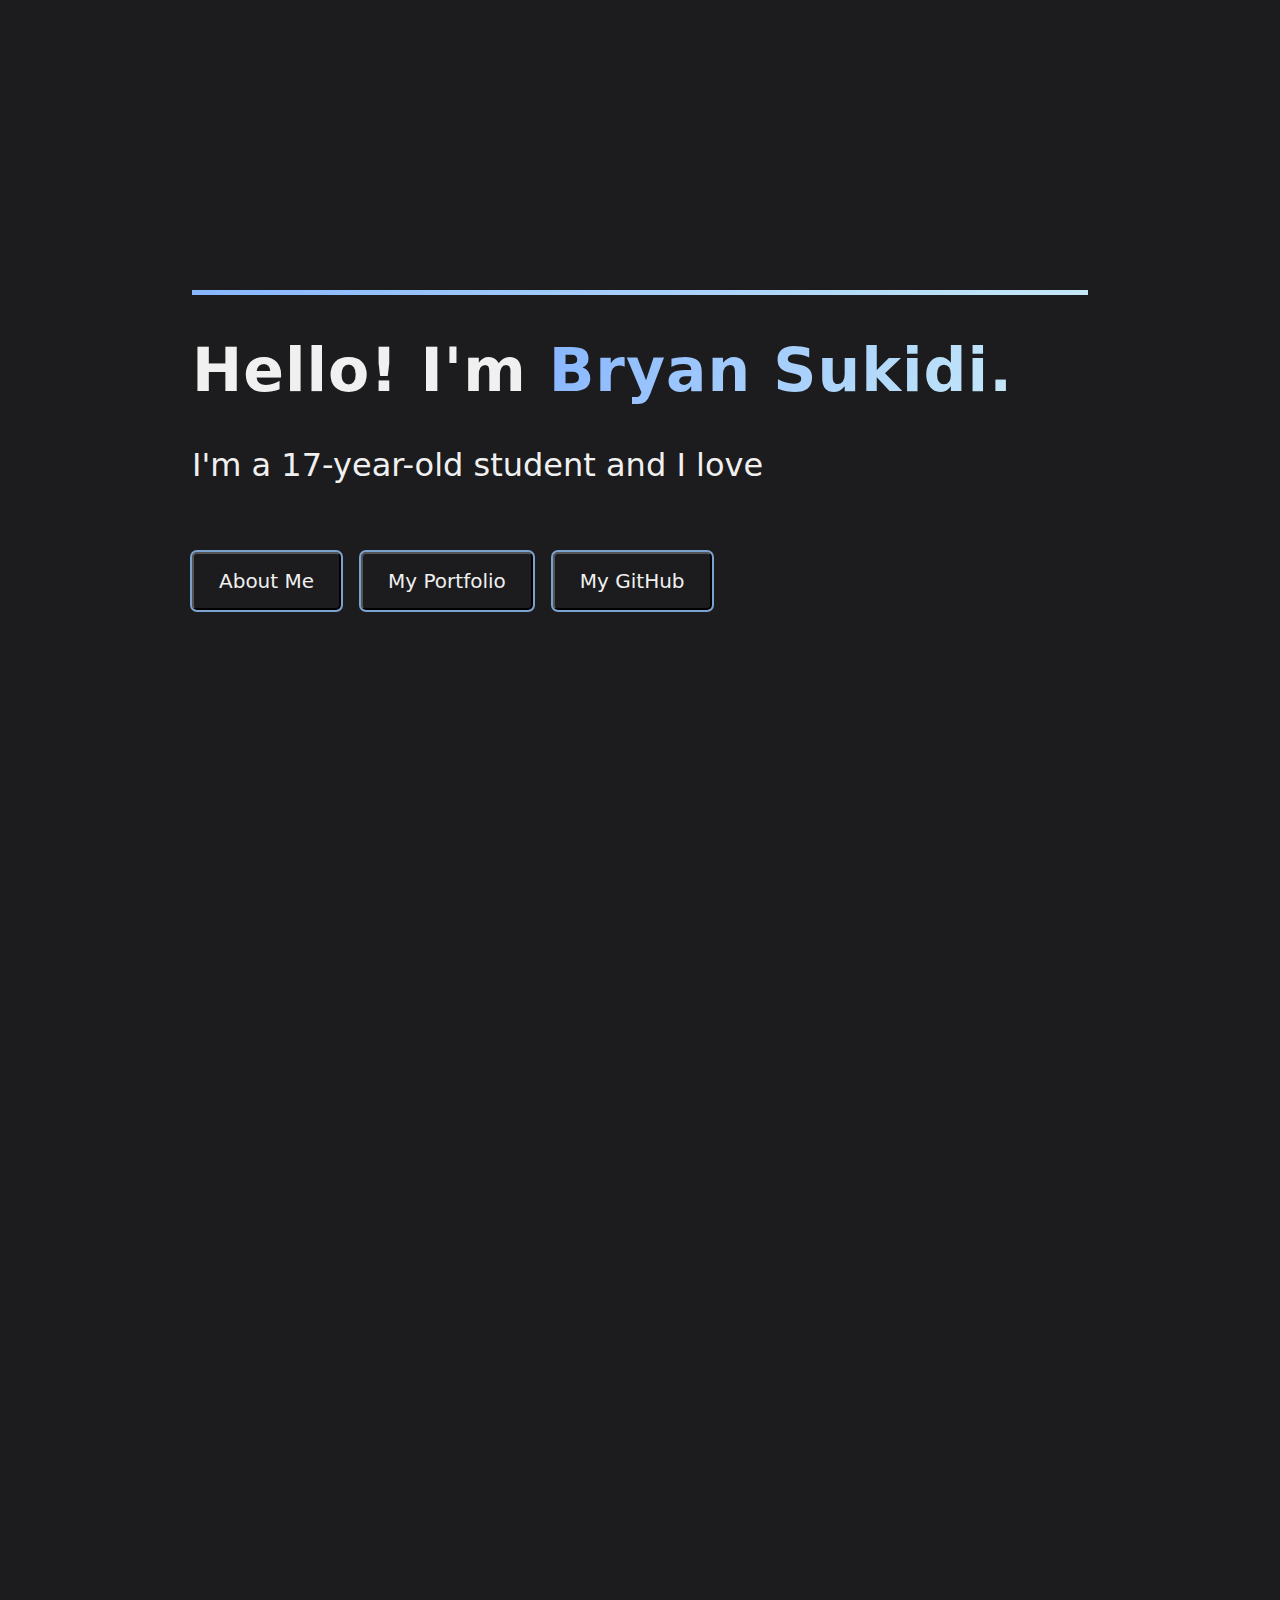
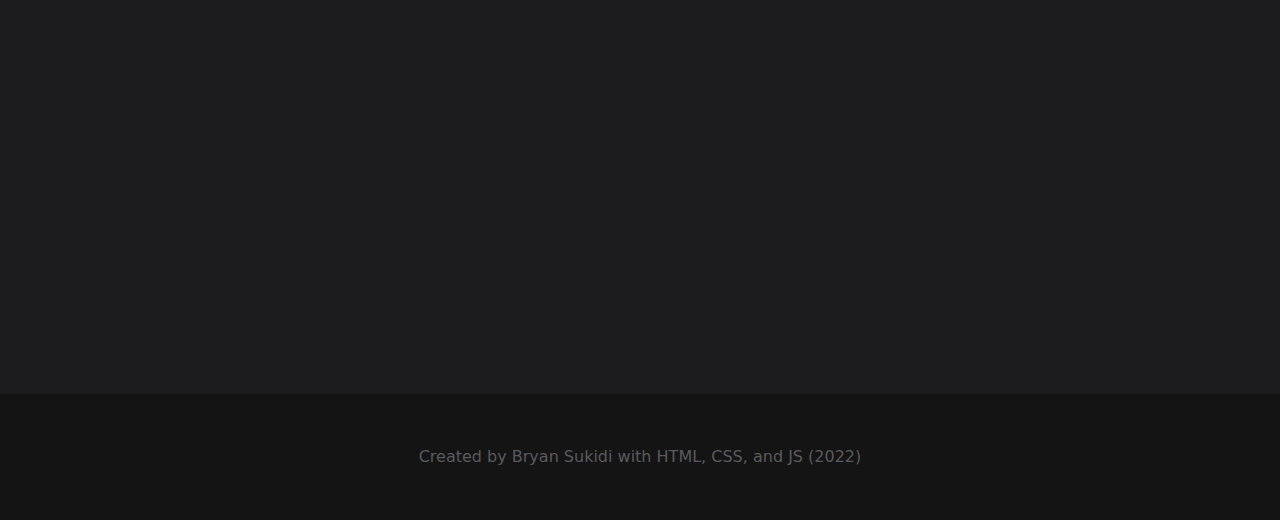
==== index.html @ a5d88e1b "Taylor Swift jingle on hover" ====
<!DOCTYPE html>
<html lang="en">
<head>
    <meta charset="UTF-8">
    <meta http-equiv="X-UA-Compatible" content="IE=edge">
    <meta name="viewport" content="width=device-width, initial-scale=1.0">
    <link rel="stylesheet" type="text/css" href="main.css">
    <script defer src="index.js"></script>
    <title>Bryan Sukidi</title>

</head>
<body>

    <audio src="./audio/piano-mp3_A3.mp3" id="a3"></audio>
    <audio src="./audio/piano-mp3_B3.mp3" id="b3"></audio>
    <audio src="audio/piano-mp3_D4.mp3" id="d4"></audio>
    <audio src="./audio/piano-mp3_G3.mp3" id="g3"></audio>

    <header>
        <div class="content-container hidden">
            <hr>
            <h1 class="name">Hello! I'm <span>
                <span class="c" onmouseover="playSound('d4')">B</span><span class="c" onmouseover="playSound('b3')">r</span><span class="c" onmouseover="playSound('b3')">y</span><span class="c" onmouseover="playSound('a3')">a</span><span class="c" onmouseover="playSound('g3')">n</span>
                <span class="c" onmouseover="playSound('d4')">S</span><span class="c" onmouseover="playSound('d4')">u</span><span class="c" onmouseover="playSound('b3')">k</span><span class="c" onmouseover="playSound('a3')">i</span><span class="c" onmouseover="playSound('b3')">d</span><span class="c" onmouseover="playSound('a3')">i</span>.
            </h1>
            <p class="bio hidden">I'm a 17-year-old student and I love <span class="auto-type"></span></p>
            <nav class="nav-bar hidden">

                <a href="#about-me">
                    <button>About Me</button>
                </a>
                <a href="portfolio.html">
                    <button>My Portfolio</button>
                </a>

                <a target="_blank" href="https://github.com/Bryan6734">
                    <button>My GitHub</button>
                </a>
                <!-- <a href="contact_me.html">
                    <button>Contact Me</button>
                </a> -->
            </nav>
        </div>
    </header>

    <div class="parallax"></div>   

    <section class="about-me-section" id="about-me">
        
        <div class="about-me-container">
    
            <div class="about-me-img-container hidden">
                <img src="assets/bryan_sukidi.png" alt="">
            </div>
            
            <div class="about-me-text-container hidden">
                <hr>
                <h1 class="about-me-heading">About Me</h1>
                <p class="hidden">Hello! My name is <span>Bryan Sukidi.</span> I'm a junior studying at <span>Milton Academy,</span> a boarding school in New England. I was raised in Somerville, Massachusetts after my parents immigrated to the U.S. in 2003. Once my father completed his studies, both of my parents returned to <span>Indonesia</span> while my sister and I continue to study in America.</p>
                <p class="hidden">Living independently has allowed me to explore some of my passions, meet some incredible thinkers, and reflect on what my contribution to the world will be. Right now, I'm interested in <span>computer science</span> and <span>social justice,</span> although I also enjoy conversations about politics, religion, literature, music, or anything else you might have to share.</p>
                <p class="hidden">If you'd like to get into contact, feel free to email me at <span>bryan_sukidi24@milton.edu.</span> Thanks for reading!</p>  
            </div>
        </div>
    </section>

    <footer>
        <p>Created by Bryan Sukidi with HTML, CSS, and JS (2022)</p>
    </footer>


    <script src="https://cdn.jsdelivr.net/npm/typed.js@2.0.12"></script>
    <script>
        var typed = new Typed(".auto-type", {
            strings: [
                "programming.",
                "building websites.",
                "playing guitar and drums.", 
                "creating crosswords.",
                "rock climbing.",
                "spending time with my family."
            ],
            typeSpeed: 50,
            backSpeed: 40,
            backDelay: 2000, 
            loop: true
        });
    </script>
    
</body>
</html>
---- main.css ----
:root {
    --background: #1c1c1e;
    --background-darker: #141414;
    --primary: #f0f0f0;
    --secondary: #7ba2cc;
    --tertiary: #989899;
    --quarternary: #5a5a5e;

  }

/* Styling applied to all elements */
*{
    color: var(--primary);
    font-family: system-ui, -apple-system, BlinkMacSystemFont, 'Segoe UI', Roboto, Oxygen, Ubuntu, Cantarell, 'Open Sans', 'Helvetica Neue', sans-serif;
    -webkit-tap-highlight-color: transparent;
}

/* Styling applied to html page (smooth scrolling) */
html {
    scroll-behavior: smooth;
}

/* Styling for all visible elements for dimensions and no horizontal scrolling */
body {
    background-color: var(--background);
    height: 100vh;
    width: 100vw;
    margin: 0;
    overflow-x: hidden;
}

/* Colors all paragraph text white */
p{
    color: var(--primary);
}

/* Button links with disabled underlined text */
a:link{
    text-decoration: none;
}

/* Creates blue accent lines for all <hr> elements */
hr {
    background-image: linear-gradient(120deg, #88b6ff 0%, #c5e8f8 100%);
    margin: 0;
    height: 5px;
    border: none;
    position: relative;

  }



/* Colors all emphasized text with blue. */
span:not(.c) {
    background-image: linear-gradient(120deg, #88b6ff 0%, #c5e8f8 100%);
    background-clip: text;
    -webkit-background-clip: text;
    -webkit-text-fill-color: transparent; 
    -moz-background-clip: text;
    -moz-text-fill-color: transparent;
}

span.skill {
    font-weight: 600;

}

span.c {
    opacity: 1;
    transition: 0.2s;
}

span.c:hover {

    font-weight: 900;


}



/* Parent header for landing page with size of viewport */
header {
    height: 100vh;
    padding-left: 15vw;
    padding-right: 15vw;
    min-height: 670px;
    display: flex;
    flex-direction: column;  
    justify-content: center;
    align-items: center;

}

/* Container for content in the header w/ inherited styling. Sets default width.*/
header .content-container {
    width: 70vw;
}

header .name {
    font-size: 60px;
    letter-spacing: 1px;
}


header .bio {
    font-size: 2rem;
    line-height: 40px;
    font-weight: 400;
    min-height: 75px;

}

header .nav-bar{
    display: flex;
    flex-direction: row;
    justify-content: left; 
    gap: 20px;
}

header button {
    background-color: var(--background);
    display: flex;
    outline: 2px solid var(--secondary);
    border-radius: 5px;
    padding: 15px 25px;
    font-size: 1.25rem;
    font-weight: 400;
    transition: 0.3s;
}

header button:hover {
    cursor: pointer;
    background-color: var(--quarternary);
    transform: scale(1.2);
}

/* Styling for Union Square parallax image */
.parallax{
    width: 100vw;
    background-image: url("assets/unionsquare.jpeg");
    height: 50vh;
    background-attachment: fixed;
    background-position: center 0%;
    background-repeat: no-repeat;
    background-size: cover;

}

/* Default styling for all section elements */
section {
    /* padding: 0 15vw 0; */
    margin-top: 30px;
}

/* Default styling for all section h1s */
section h1 {
    color: var(--primary);
    font-size: 2.5rem;
}


.about-me-container {
    display: flex;
    padding: 0 5vw 5vh;
    gap: 5vw;
}

/* Font size for text */
.about-me-text-container {
    font-weight: 200;
    font-size: 1.5rem;
}

/* Alignment for image of Bryan on the left */
.about-me-img-container {
    display: flex;
    justify-content: center;
    align-items: center;

}

/* Sizing for image of Bryan on the left + object-fit */
.about-me-img-container img {
    width: 25vw;
    height: 100%;
    object-fit: cover;
}

footer {
    background-color: var(--background-darker);
    display: flex;
    justify-content: center;
    align-items: center;
    width: 100vw;
    height: 14vh;
}

footer p {
    background-color: var(--background-darker);
    color: var(--quarternary);
    text-align: center;
}


.timeline-wrapper {
    width: 100vw;

}

.timeline-wrapper .timeline {
    position: sticky;
	top: 25vh;
    bottom: 0;
    height: 100vh;
    width: 0;
    margin-left: 15vw;
    border: 3px var(--secondary) solid;  
    border-radius: 3px;
    z-index: -1;
}

ul {
    margin-left: 15vw;
    overflow-x: hidden;
}

li {
    color: var(--primary);
    list-style: none;
    padding: 0;
    margin-bottom: 50vh;
    display: flex;
    flex-direction: column;
    padding-right: 5vw;

}

li .project-title {
    margin-bottom: 10px;
    font-size: 3rem;
}

li .logo-container {
    display: flex;
    flex-direction: row;
    gap: 2vmin;
    align-items: center;
}

li .py-logo {
    background-image: url("assets/python-logo.png");
    width: 30px;
    height: 30px;
    background-position: center 0%;
    background-repeat: no-repeat;
    background-size: cover;
}

li .java-logo {
    background-image: url("assets/java-logo.png");
    width: 30px;
    height: 30px;
    background-position: center 0%;
    background-repeat: no-repeat;
    background-size: cover;
}

li .project-subtitle {
    color: var(--tertiary);
    font-size: 1rem;
    font-style: italic;
}

li .desc-container {
    display: flex;
    flex-direction: column;
}

li .desc-container > p{
    font-weight: 300;
    font-size: 1.5rem;
    text-align: left;
    margin-bottom: 0;
}

li .img-container {
    display: flex; 
    justify-content: center;
}


li .img-container img {
    margin-top: 30px;
    max-height: 35vh;
    object-fit:scale-down;
    border: 3px var(--primary) solid;
    overflow-x: scroll;
    transition: 0.2s;
}


li .img-container img:hover {
    transform: scale(1.2);
}

li .first-line, li p.center {
    color: var(--primary);
    text-align: center;
    font-size: 2rem;
}


.hidden {
    opacity: 0;
    transform: translateX(-500px);
    transition: all 1s;
}

.show {
    opacity: 1;
    transform: translateX(0px);
}

.card-hidden {
    opacity: 1;
    transition: all 0.5s;
}

.card-show {
    opacity: 0;
}







@media screen and (max-width: 709px){

    /* Adjusting minimum height for landing page */
    header {
        min-height: 885px;
    }

    /* Adjusting typing boundaries for landing page */
    header .bio {
        max-width: 100%;
        min-height: 200px;
        max-height: 300px;
        text-overflow: ellipsis;
    }

    /* Change nav-bar to column style */
    header .nav-bar {
        flex-direction: column;
    }

    /* Adjust width of nav buttons */
    header button {
        display: inline;
        width: 70vw;
    }

    /* Display text, then image of Bryan */
    .about-me-container {
        flex-direction: column-reverse;
    }

    /* Resize image to fit screen */
    .about-me-img-container img {
        width: 70vw;
    }   
}
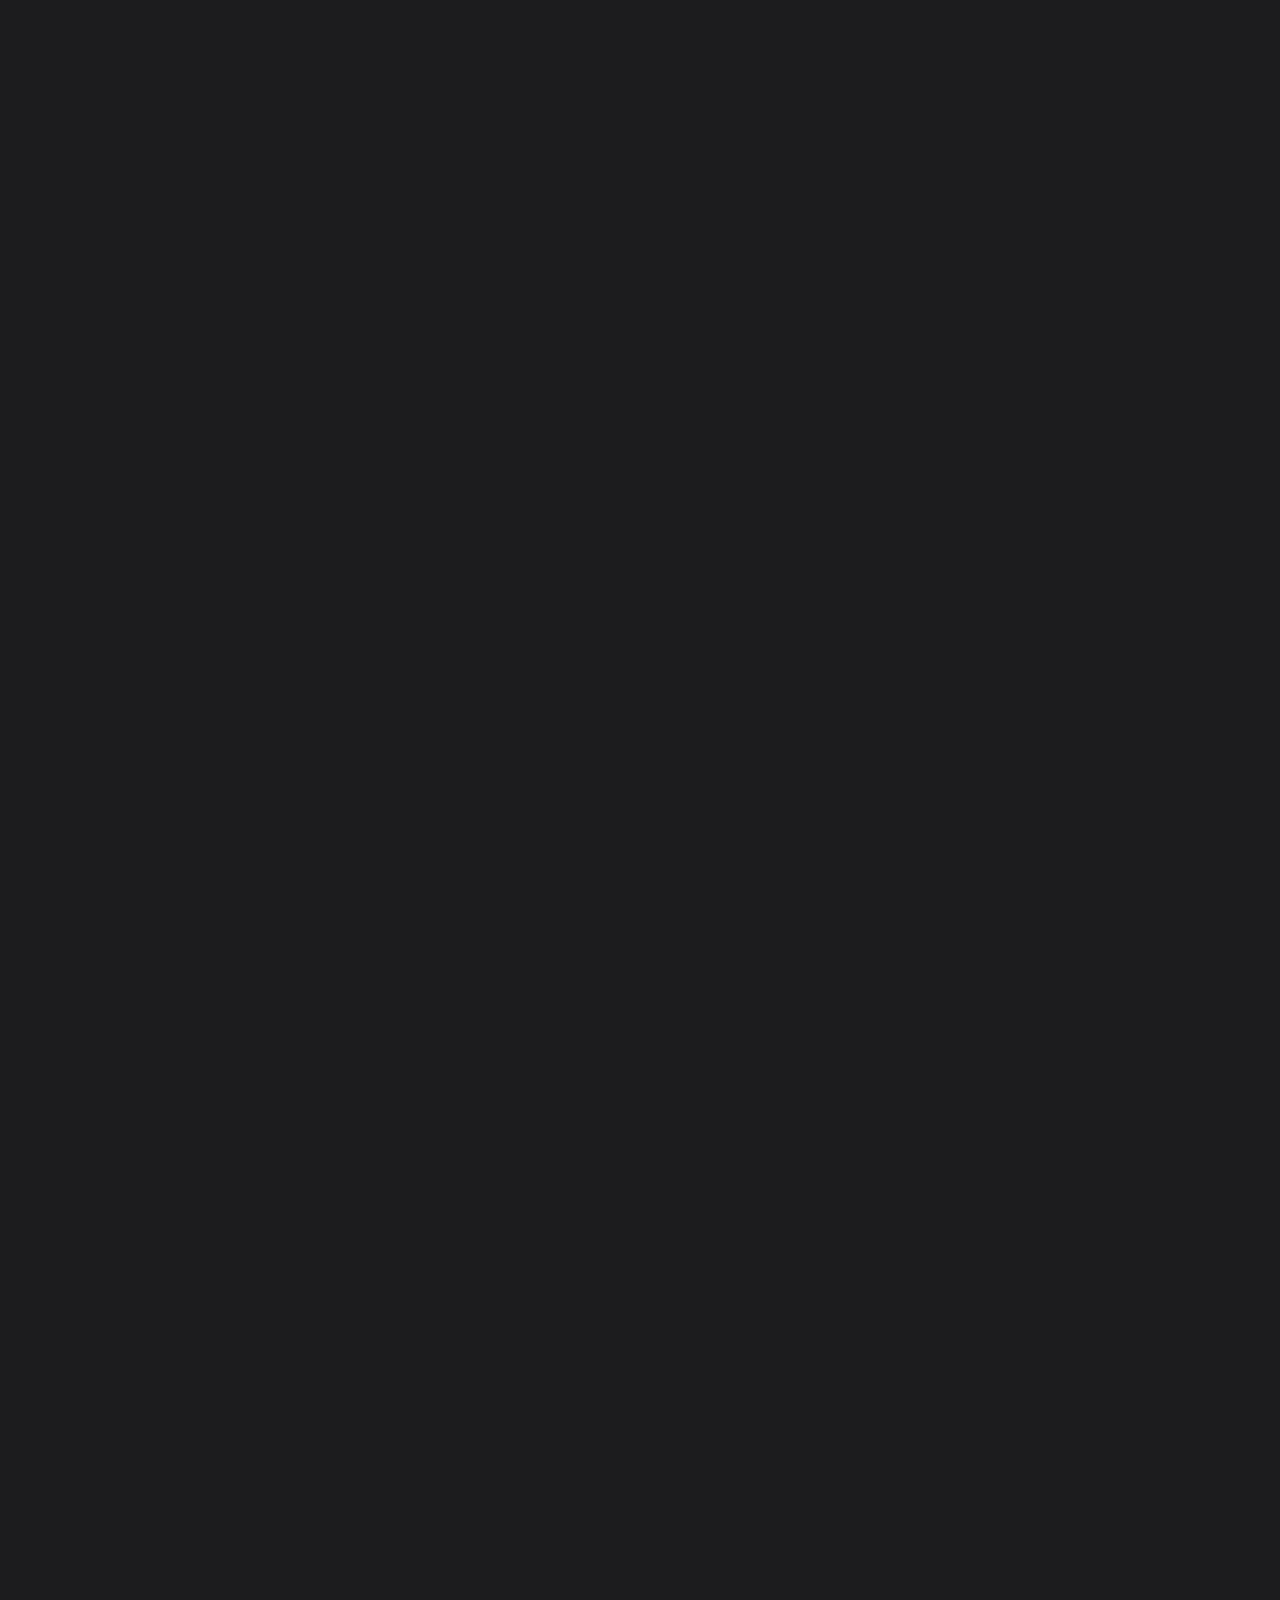
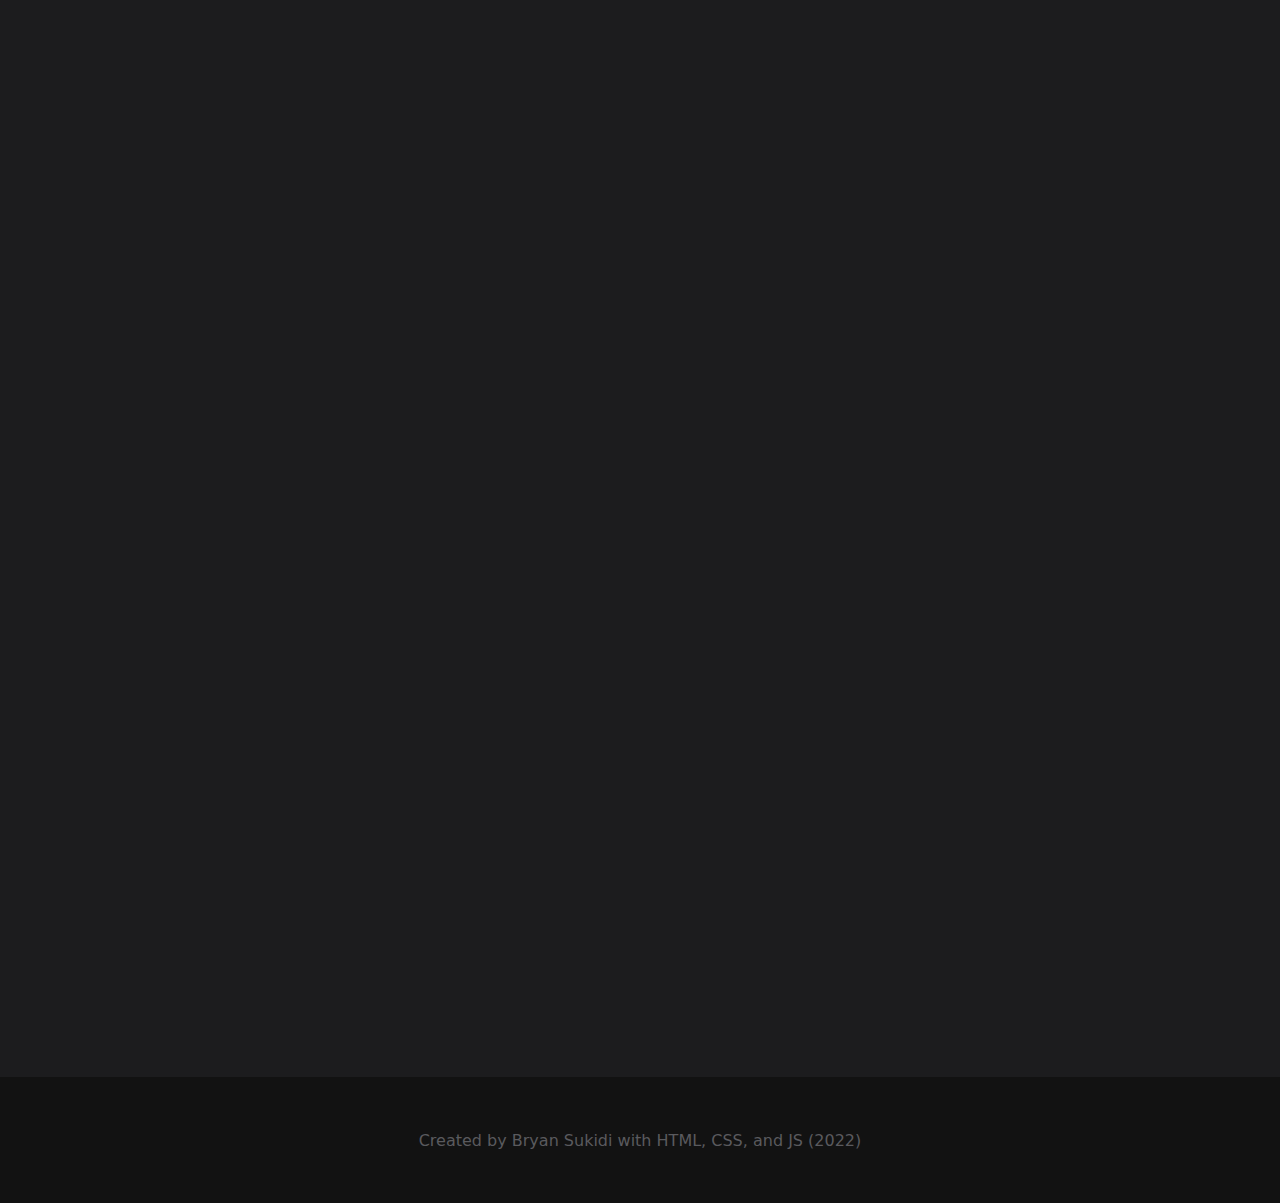
==== commit de07be58: "Added my repositories Added my music Changed background color Added puppy to portfolio" ====
--- a/index.html
+++ b/index.html
@@ -7,6 +7,9 @@
     <link rel="stylesheet" type="text/css" href="main.css">
     <script defer src="index.js"></script>
     <title>Bryan Sukidi</title>
+
+    <script src="https://ajax.googleapis.com/ajax/libs/jquery/3.5.1/jquery.min.js"></script>
+    <script src="https://gitlist.himdek.com/GitHubList.js"></script>
 
 </head>
 <body>
@@ -36,9 +39,7 @@
                 <a target="_blank" href="https://github.com/Bryan6734">
                     <button>My GitHub</button>
                 </a>
-                <!-- <a href="contact_me.html">
-                    <button>Contact Me</button>
-                </a> -->
+          
             </nav>
         </div>
     </header>
@@ -50,7 +51,7 @@
         <div class="about-me-container">
     
             <div class="about-me-img-container hidden">
-                <img src="assets/bryan_sukidi.png" alt="">
+                <img src="assets/Subject 13.png" alt="">
             </div>
             
             <div class="about-me-text-container hidden">
@@ -61,6 +62,32 @@
                 <p class="hidden">If you'd like to get into contact, feel free to email me at <span>bryan_sukidi24@milton.edu.</span> Thanks for reading!</p>  
             </div>
         </div>
+    </section>
+
+    <section class="skills-section hidden">
+
+        <div class="projects-container">
+            <hr>
+            <h1>My Repositories</h1>
+
+            <div class="repository-list">
+                <div class="" id="map-geocoder-ID"></div>
+                <div class="" id="faces-quiz-ID"></div>
+                <div class="" id="personal-website-ID"></div>
+                <div class="" id="collision-clustering-ID"></div>
+                <div class="" id="calendar-integration-ID"></div>
+                <div class="" id="graphing-ID"></div>
+                
+            </div>
+        
+        </div>
+        
+        <div class="music-container">
+            <hr>
+            <h1>My Music</h1>
+            <iframe style="border-radius:12px" src="https://open.spotify.com/embed/playlist/2b8GzhbiXPZKDh5jx7F3Zq?utm_source=generator&theme=0" width="100%" height="500px" frameBorder="0" allowfullscreen="" allow="autoplay; clipboard-write; encrypted-media; fullscreen; picture-in-picture" loading="lazy"></iframe>
+        </div>
+
     </section>
 
     <footer>
--- a/main.css
+++ b/main.css
@@ -1,11 +1,13 @@
 
 :root {
     --background: #1c1c1e;
-    --background-darker: #141414;
+    --background-darker: #121212;
     --primary: #f0f0f0;
     --secondary: #7ba2cc;
     --tertiary: #989899;
     --quarternary: #5a5a5e;
+
+    --border-color: #302c2c;
 
   }
 
@@ -100,7 +102,9 @@
 }
 
 header .name {
-    font-size: 60px;
+
+    /* font-size: 3.75rem; */
+    font-size: clamp(3.25rem, 8vw, 3.75rem);
     letter-spacing: 1px;
 }
 
@@ -123,12 +127,13 @@
 header button {
     background-color: var(--background);
     display: flex;
-    outline: 2px solid var(--secondary);
+    outline: 3px solid var(--secondary);
     border-radius: 5px;
     padding: 15px 25px;
     font-size: 1.25rem;
     font-weight: 400;
     transition: 0.3s;
+    border: none;
 }
 
 header button:hover {
@@ -140,13 +145,12 @@
 /* Styling for Union Square parallax image */
 .parallax{
     width: 100vw;
+    height: 50vh;
     background-image: url("assets/unionsquare.jpeg");
-    height: 50vh;
     background-attachment: fixed;
-    background-position: center 0%;
+    background-position: center;
     background-repeat: no-repeat;
     background-size: cover;
-
 }
 
 /* Default styling for all section elements */
@@ -161,16 +165,18 @@
     font-size: 2.5rem;
 }
 
+.about-me-section {
+    padding: 0 5vw 5vh;
+}
 
 .about-me-container {
     display: flex;
-    padding: 0 5vw 5vh;
     gap: 5vw;
 }
 
 /* Font size for text */
 .about-me-text-container {
-    font-weight: 200;
+    font-weight: 300;
     font-size: 1.5rem;
 }
 
@@ -189,6 +195,23 @@
     object-fit: cover;
 }
 
+
+.skills-section {
+    padding: 0 5vw 5vh;
+    gap: 5vw;
+    display: flex;
+    flex-direction: row;
+}
+
+.projects-container {
+    width: 60%;
+}
+
+.music-container {
+    width: 40%;
+}
+
+
 footer {
     background-color: var(--background-darker);
     display: flex;
@@ -207,7 +230,6 @@
 
 .timeline-wrapper {
     width: 100vw;
-
 }
 
 .timeline-wrapper .timeline {
@@ -222,6 +244,15 @@
     z-index: -1;
 }
 
+.timeline-wrapper .timeline-dog {
+    position: sticky;
+    top: 40vh;
+    width: 8vw;
+    margin-left: 7.1vw;
+    /* animation-play-state: paused; */
+
+}
+
 ul {
     margin-left: 15vw;
     overflow-x: hidden;
@@ -235,6 +266,7 @@
     display: flex;
     flex-direction: column;
     padding-right: 5vw;
+;
 
 }
 
@@ -374,4 +406,95 @@
     .about-me-img-container img {
         width: 70vw;
     }   
-}
+
+    .skills-section {
+        flex-direction: column;
+    }
+
+    .projects-container {
+        width: 100%;
+    }
+    
+    .music-container {
+        width: 100%;
+    }
+    
+}
+
+
+/* For github repositories */
+
+.repository-list {
+    display: flex;
+    flex-direction: column;
+    gap: 1vh;
+
+    height: 500px;
+    overflow: auto;
+
+}
+
+.repository-list svg {
+    position: fixed;
+    display: none;
+
+ }
+
+  .repository-list a {
+    text-decoration: none;
+    font-weight: 600;
+    font-size: 1.2rem;
+
+    background-image: linear-gradient(120deg, #88b6ff 0%, #c5e8f8 100%);
+    background-clip: text;
+    -webkit-background-clip: text;
+    -webkit-text-fill-color: transparent; 
+    -moz-background-clip: text;
+    -moz-text-fill-color: transparent;
+  }
+
+  .box {
+    border: 2px solid var(--border-color);
+    border-radius: 15px;
+    padding: 20px;
+  }
+
+  .box div {
+    margin: 5px;
+  }
+
+  .box p {
+    color: white;
+
+  }
+
+  .controls {
+    display: flex;
+  }
+
+  .horizontalspace {
+    flex-grow: 1;
+  }
+
+  .stats {
+    display: inline-flex;
+    align-items: center;
+  }
+
+  .buttons * {
+    margin-left: 5px;
+  }
+
+  .stats *:not(svg) {
+    margin-right: 5px;
+  }
+
+  .repository-list ol {
+    margin: 0px;
+    padding: 0px;
+    list-style-type: none;
+  }
+
+  ::-webkit-scrollbar {
+    display: none;
+}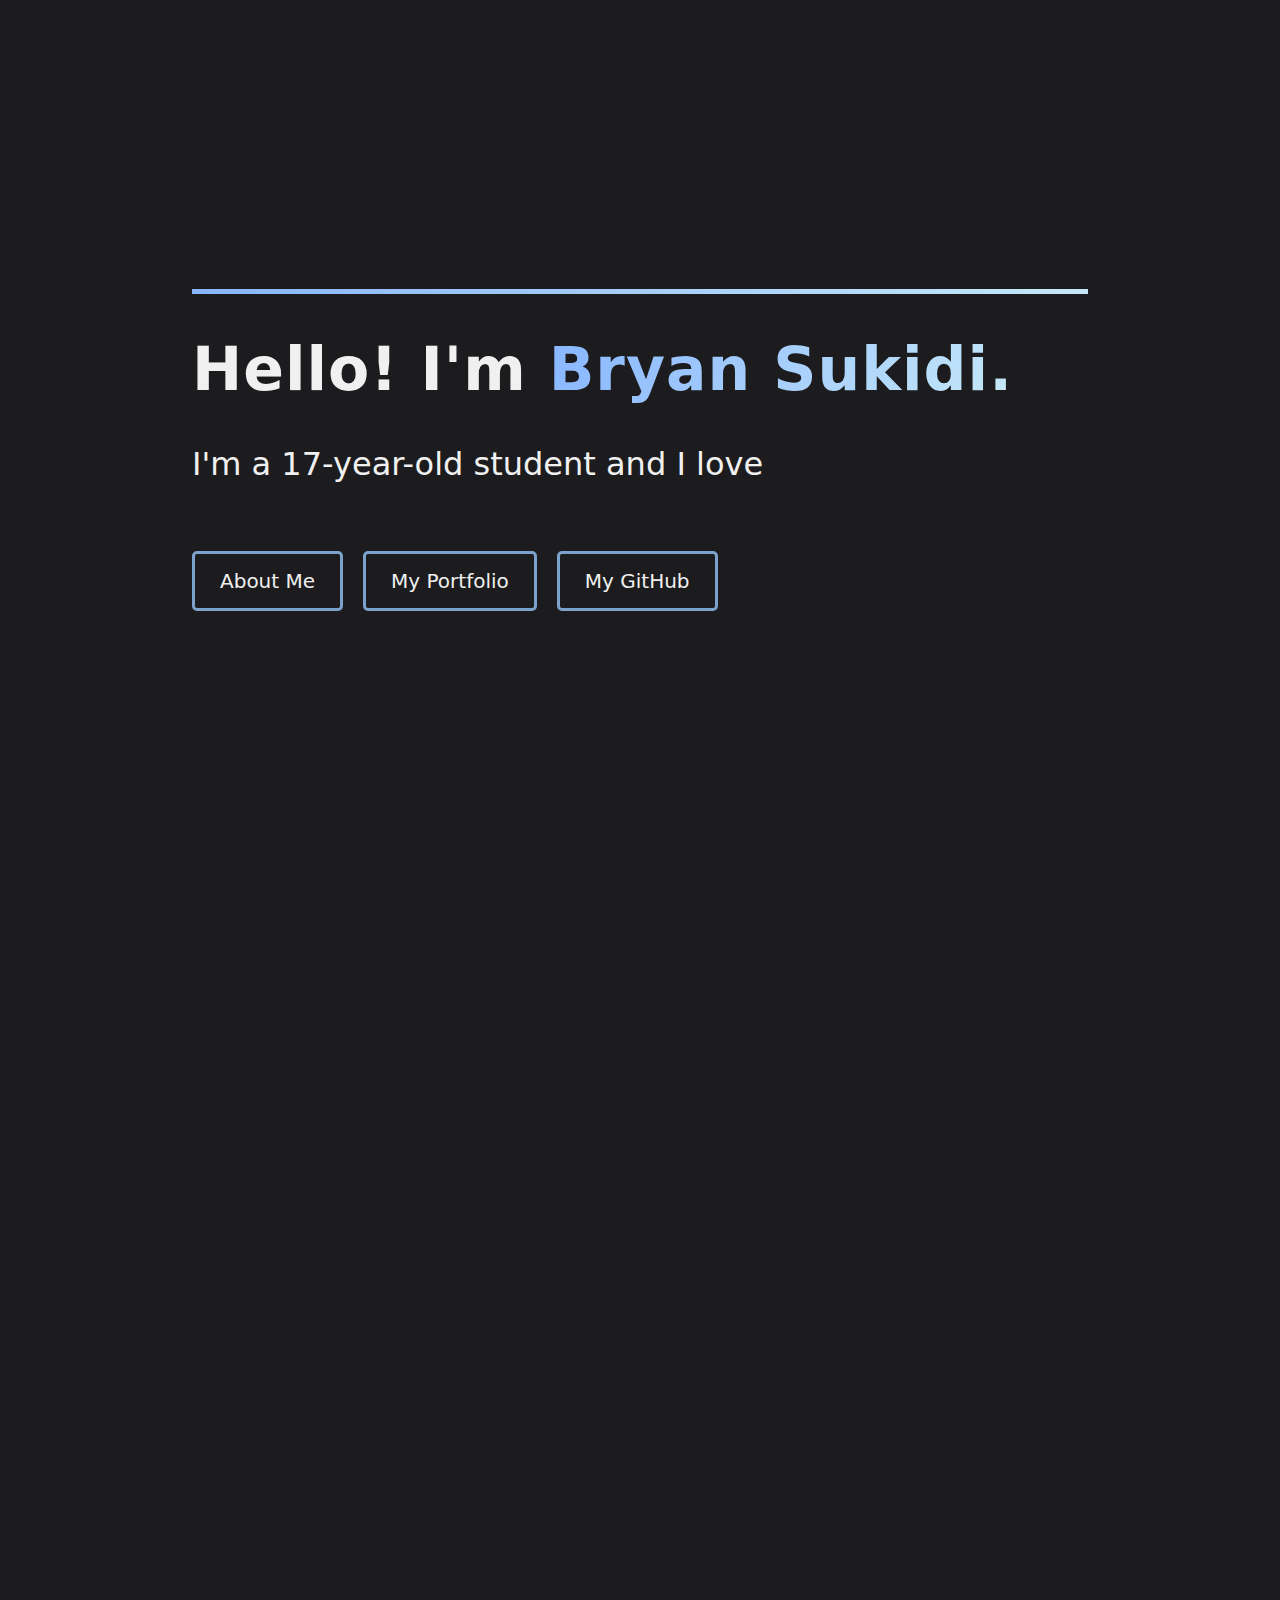
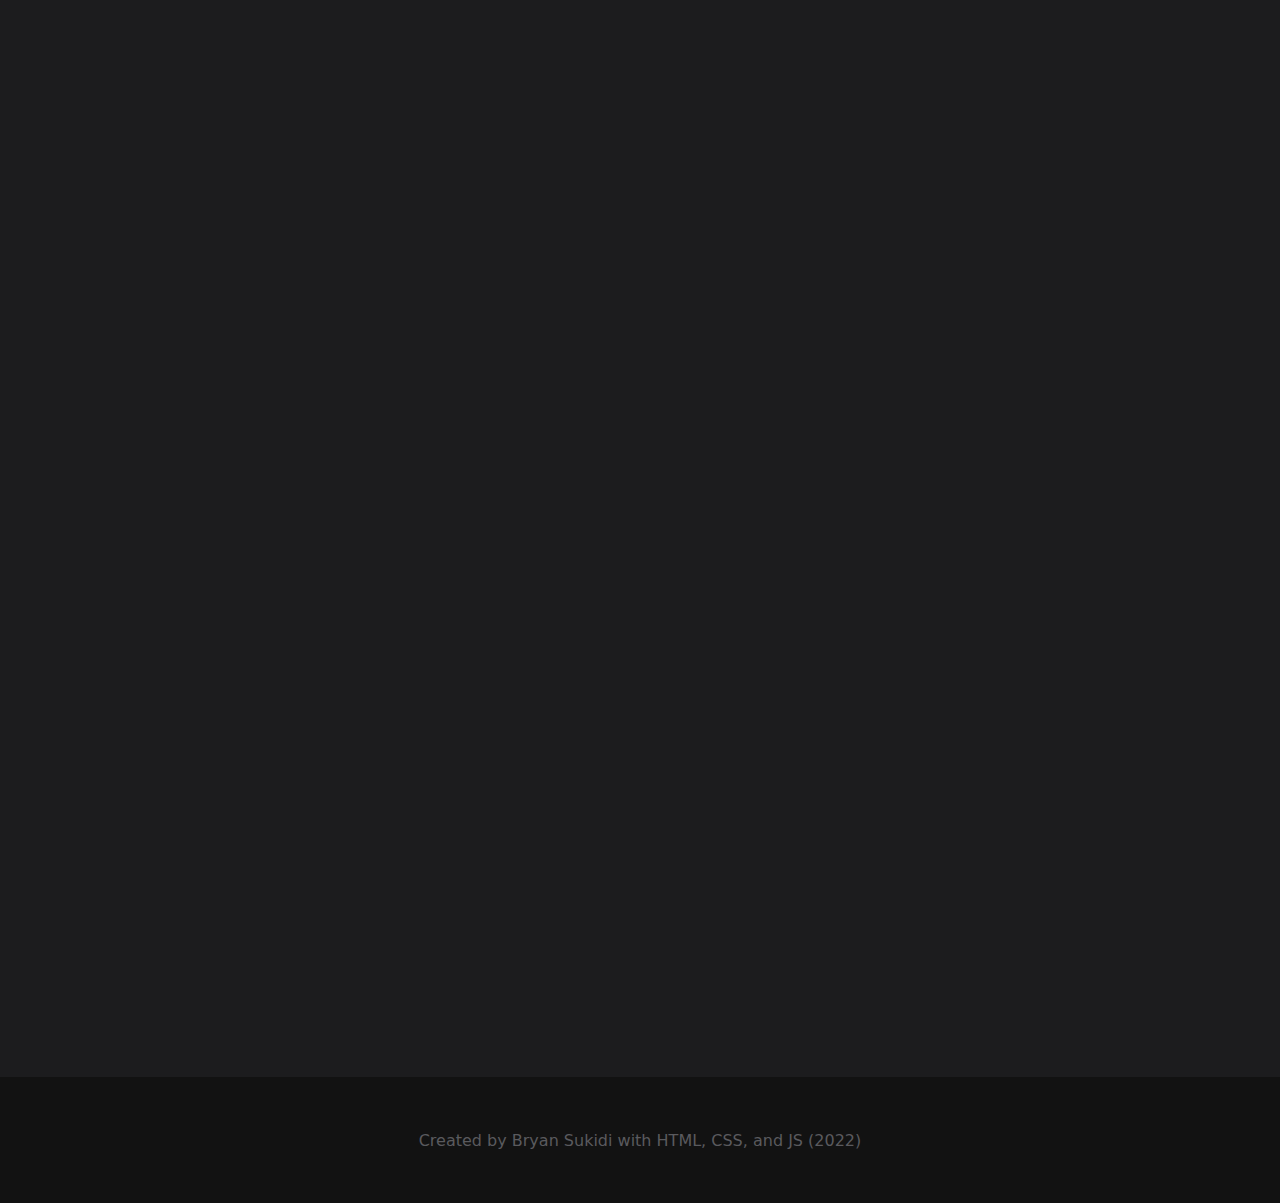
==== commit 052deec0: "Removed github api repo loader Added custom repos to display w/ js dynamic loading" ====
--- a/index.html
+++ b/index.html
@@ -6,6 +6,7 @@
     <meta name="viewport" content="width=device-width, initial-scale=1.0">
     <link rel="stylesheet" type="text/css" href="main.css">
     <script defer src="index.js"></script>
+    <link rel="icon" href="/assets/CodeIcon.png">
     <title>Bryan Sukidi</title>
 
     <script src="https://ajax.googleapis.com/ajax/libs/jquery/3.5.1/jquery.min.js"></script>
@@ -20,23 +21,23 @@
     <audio src="./audio/piano-mp3_G3.mp3" id="g3"></audio>
 
     <header>
-        <div class="content-container hidden">
+        <div class="content-container">
             <hr>
-            <h1 class="name">Hello! I'm <span>
+            <h1 class="name hidden">Hello! I'm <span>
                 <span class="c" onmouseover="playSound('d4')">B</span><span class="c" onmouseover="playSound('b3')">r</span><span class="c" onmouseover="playSound('b3')">y</span><span class="c" onmouseover="playSound('a3')">a</span><span class="c" onmouseover="playSound('g3')">n</span>
                 <span class="c" onmouseover="playSound('d4')">S</span><span class="c" onmouseover="playSound('d4')">u</span><span class="c" onmouseover="playSound('b3')">k</span><span class="c" onmouseover="playSound('a3')">i</span><span class="c" onmouseover="playSound('b3')">d</span><span class="c" onmouseover="playSound('a3')">i</span>.
             </h1>
             <p class="bio hidden">I'm a 17-year-old student and I love <span class="auto-type"></span></p>
-            <nav class="nav-bar hidden">
+            <nav class="nav-bar">
 
-                <a href="#about-me">
+                <a href="#about-me" class="hidden">
                     <button>About Me</button>
                 </a>
-                <a href="portfolio.html">
+                <a href="portfolio.html" class="hidden">
                     <button>My Portfolio</button>
                 </a>
 
-                <a target="_blank" href="https://github.com/Bryan6734">
+                <a target="_blank" href="https://github.com/Bryan6734" class="hidden">
                     <button>My GitHub</button>
                 </a>
           
@@ -70,14 +71,8 @@
             <hr>
             <h1>My Repositories</h1>
 
-            <div class="repository-list">
-                <div class="" id="map-geocoder-ID"></div>
-                <div class="" id="faces-quiz-ID"></div>
-                <div class="" id="personal-website-ID"></div>
-                <div class="" id="collision-clustering-ID"></div>
-                <div class="" id="calendar-integration-ID"></div>
-                <div class="" id="graphing-ID"></div>
-                
+            <div class="repository-list" id="repository-list">
+
             </div>
         
         </div>
--- a/main.css
+++ b/main.css
@@ -127,13 +127,13 @@
 header button {
     background-color: var(--background);
     display: flex;
-    outline: 3px solid var(--secondary);
+    border: 3px solid var(--secondary);
     border-radius: 5px;
+    outline: none;
     padding: 15px 25px;
     font-size: 1.25rem;
     font-weight: 400;
     transition: 0.3s;
-    border: none;
 }
 
 header button:hover {
@@ -153,6 +153,8 @@
     background-size: cover;
 }
 
+
+
 /* Default styling for all section elements */
 section {
     /* padding: 0 15vw 0; */
@@ -172,6 +174,7 @@
 .about-me-container {
     display: flex;
     gap: 5vw;
+
 }
 
 /* Font size for text */
@@ -192,7 +195,8 @@
 .about-me-img-container img {
     width: 25vw;
     height: 100%;
-    object-fit: cover;
+    object-fit:scale-down;
+    aspect-ratio: 5 / 7;
 }
 
 
@@ -241,6 +245,7 @@
     margin-left: 15vw;
     border: 3px var(--secondary) solid;  
     border-radius: 3px;
+    outline: none;
     z-index: -1;
 }
 
@@ -418,6 +423,13 @@
     .music-container {
         width: 100%;
     }
+
+    .parallax {
+        background-attachment: scroll;
+        background-position: center;
+        background-repeat: no-repeat;
+        background-size: cover;
+    }
     
 }
 
@@ -431,6 +443,7 @@
 
     height: 500px;
     overflow: auto;
+
 
 }
 
@@ -441,9 +454,16 @@
  }
 
   .repository-list a {
+
+
     text-decoration: none;
     font-weight: 600;
     font-size: 1.2rem;
+
+  }
+
+  .repository-list h4 {
+    margin: 20px 0px 0px 0px;
 
     background-image: linear-gradient(120deg, #88b6ff 0%, #c5e8f8 100%);
     background-clip: text;
@@ -451,19 +471,26 @@
     -webkit-text-fill-color: transparent; 
     -moz-background-clip: text;
     -moz-text-fill-color: transparent;
-  }
-
-  .box {
+
+
+    font-size: 1.3rem;
+    font-weight: 600;
+
+  }
+
+  .card {
     border: 2px solid var(--border-color);
     border-radius: 15px;
+    outline: none;
     padding: 20px;
-  }
-
-  .box div {
+    padding-top: 5px;
+  }
+
+  .card div {
     margin: 5px;
   }
 
-  .box p {
+  .card p {
     color: white;
 
   }
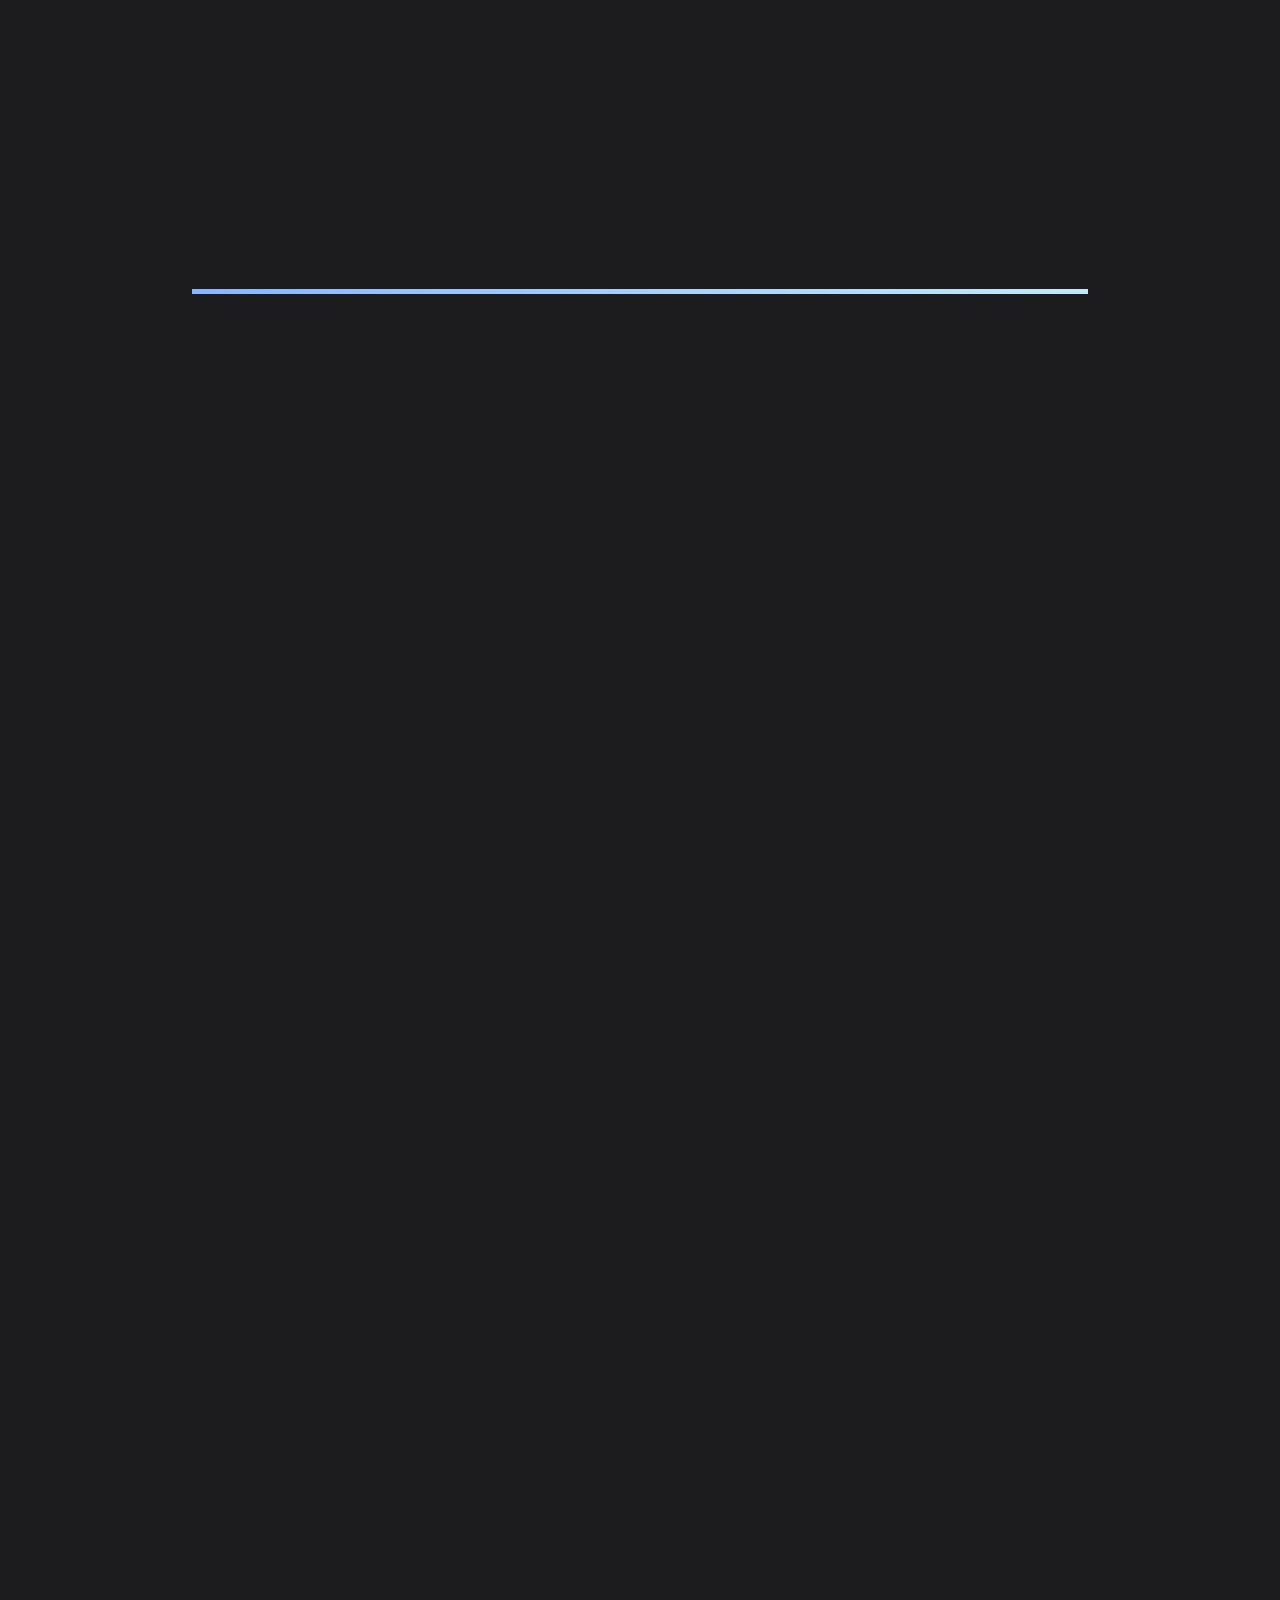
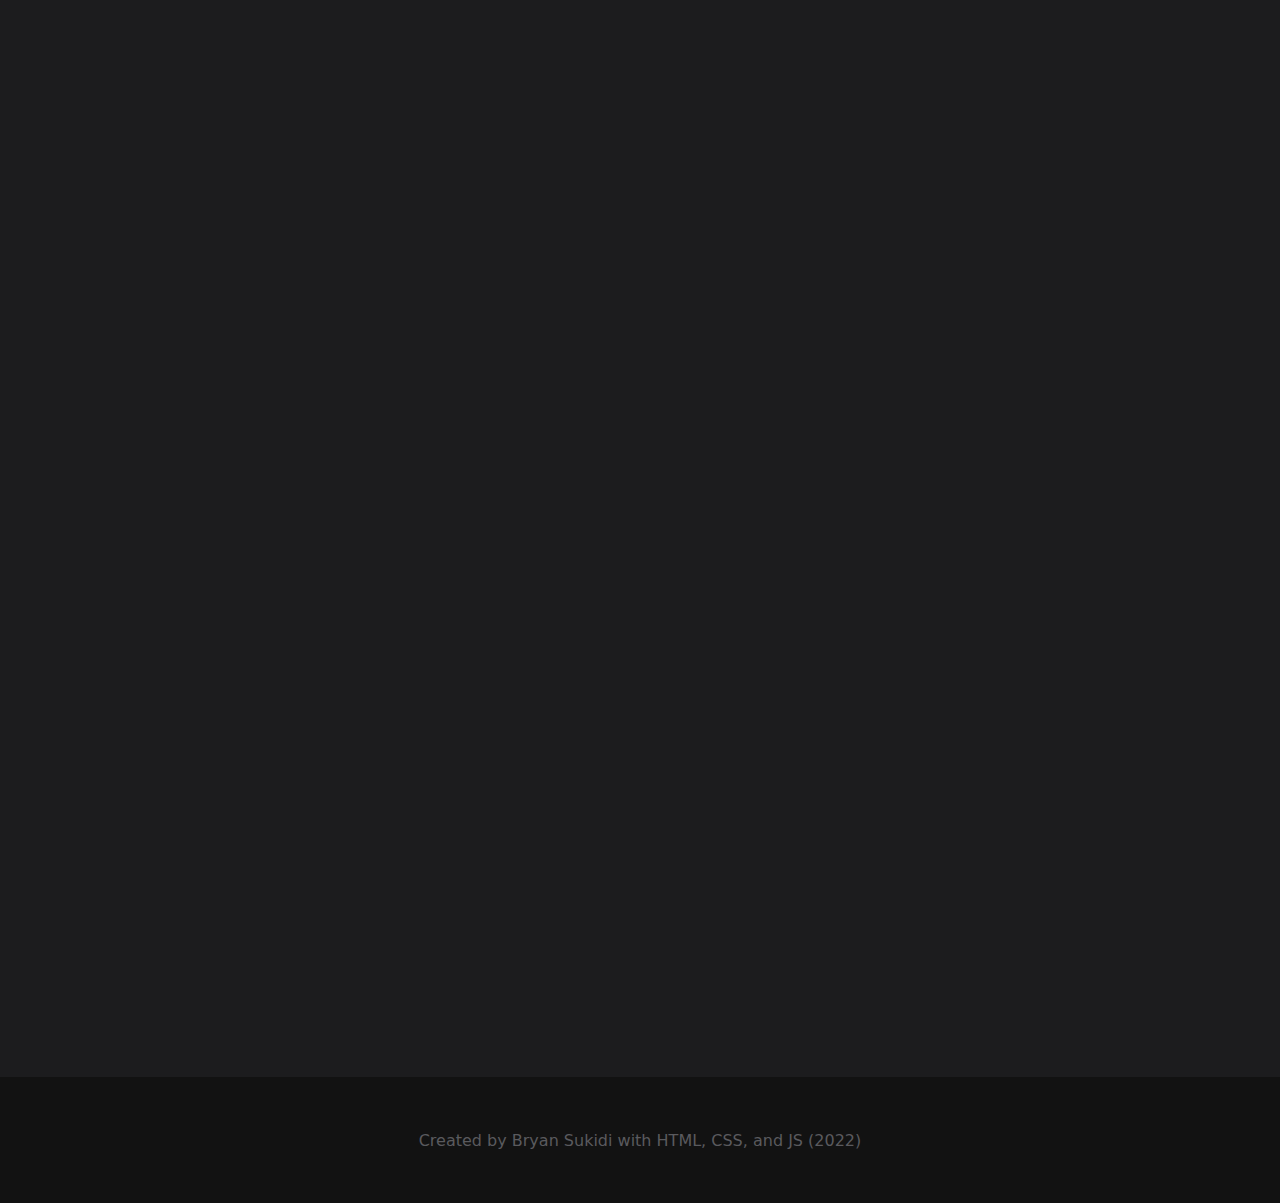
==== commit 41d12d41: "Globe visualization" ====
--- a/index.html
+++ b/index.html
@@ -17,7 +17,7 @@
 
     <audio src="./audio/piano-mp3_A3.mp3" id="a3"></audio>
     <audio src="./audio/piano-mp3_B3.mp3" id="b3"></audio>
-    <audio src="audio/piano-mp3_D4.mp3" id="d4"></audio>
+    <audio src="/audio/piano-mp3_D4.mp3" id="d4"></audio>
     <audio src="./audio/piano-mp3_G3.mp3" id="g3"></audio>
 
     <header>
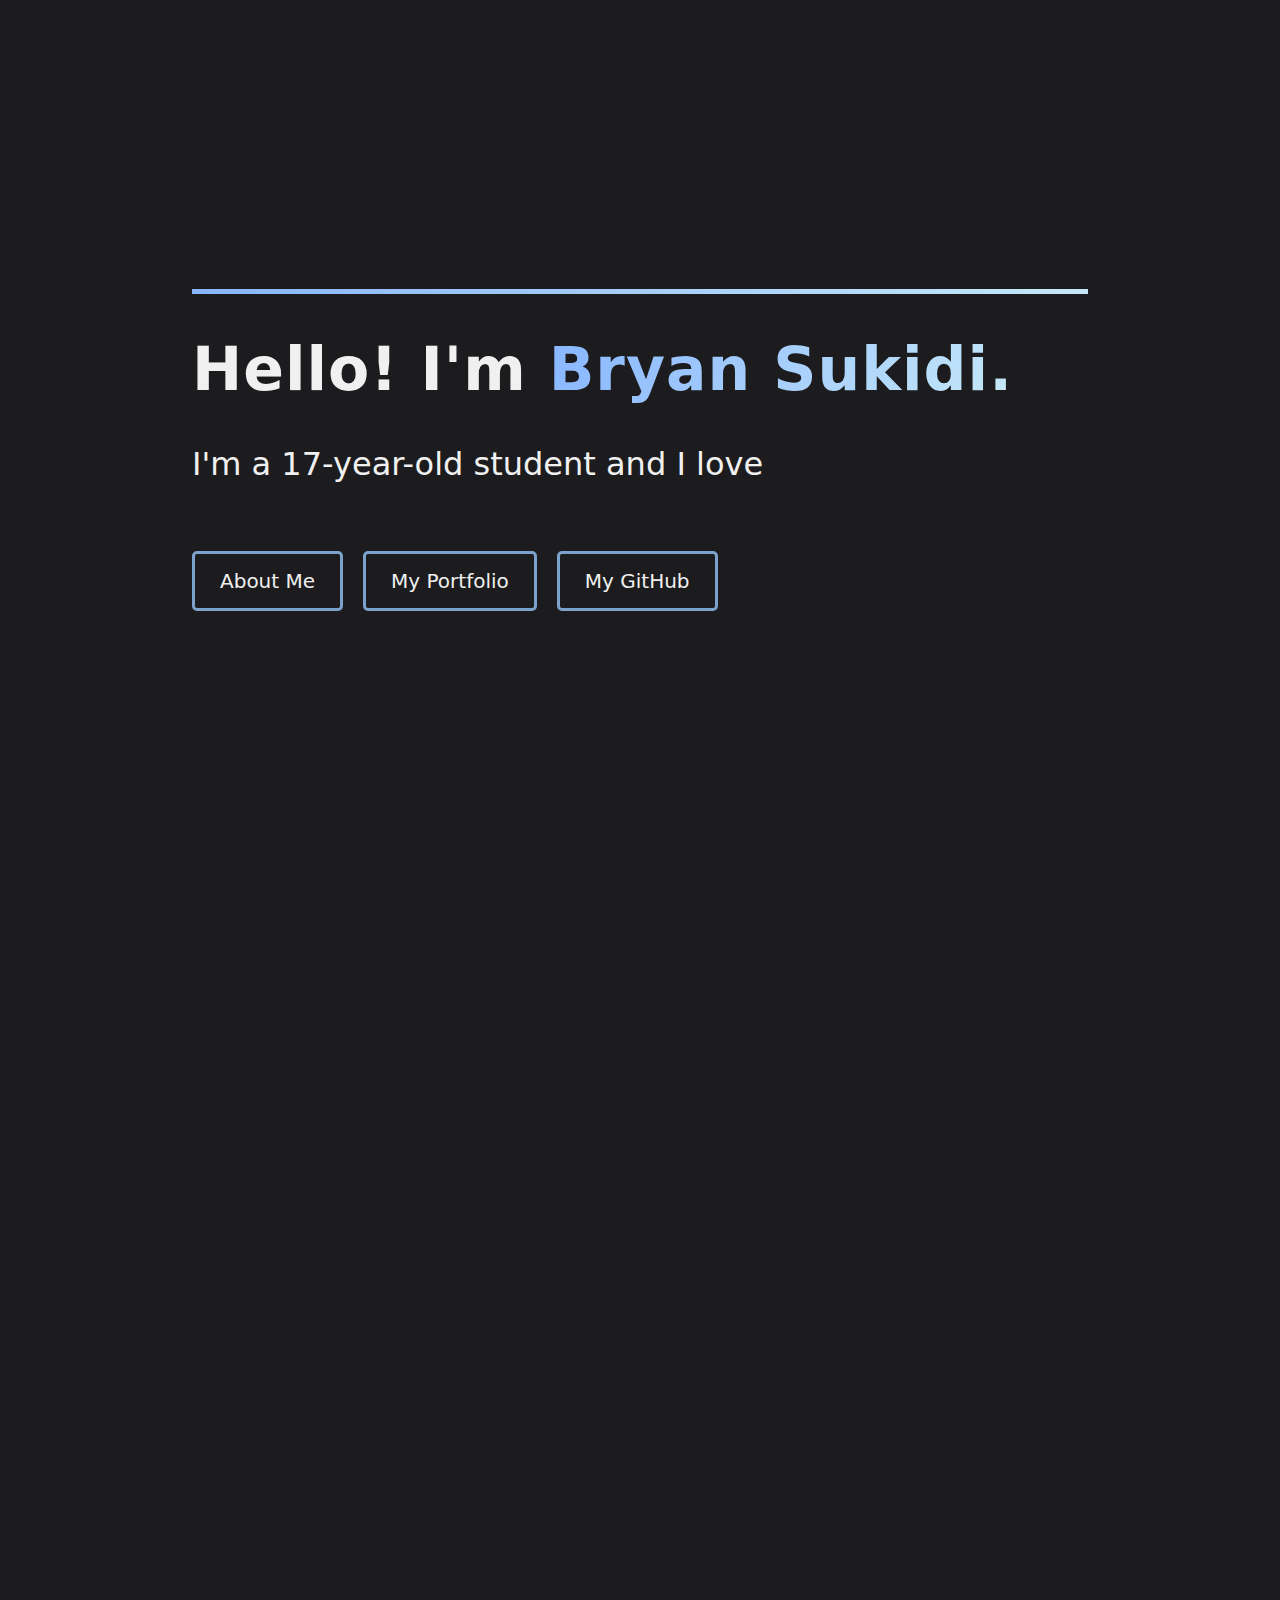
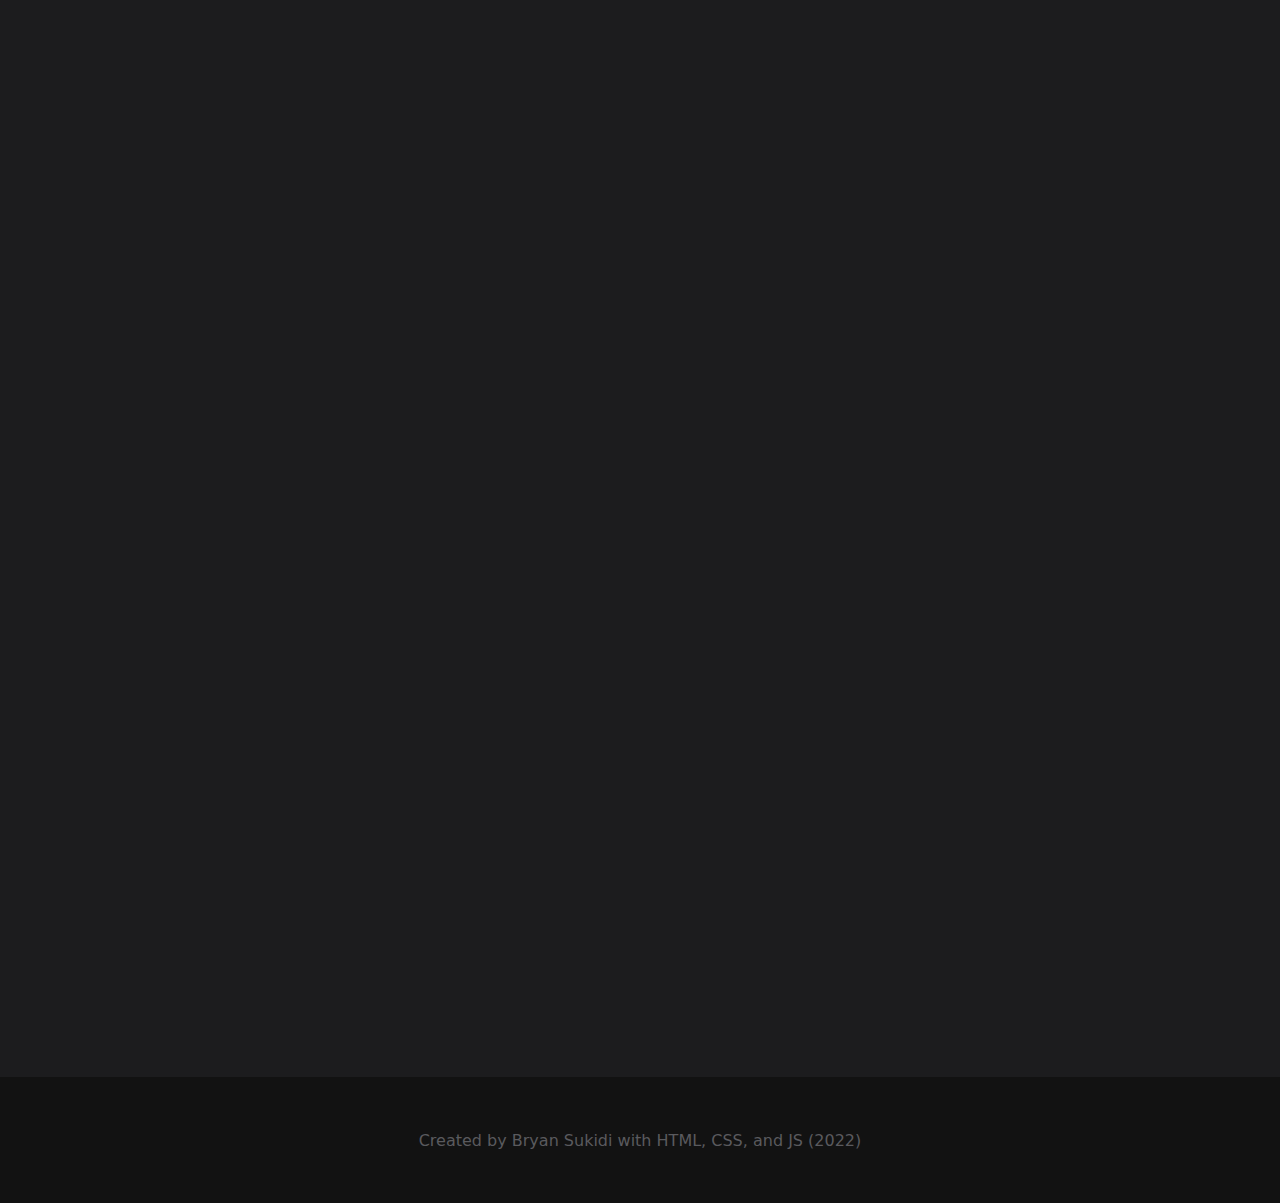
==== commit 5bf5341f: "Changed photo and bio" ====
--- a/index.html
+++ b/index.html
@@ -52,15 +52,22 @@
         <div class="about-me-container">
     
             <div class="about-me-img-container hidden">
-                <img src="assets/Subject 13.png" alt="">
+                <img src="assets/bryan_sukidi.png" alt="">
             </div>
             
             <div class="about-me-text-container hidden">
                 <hr>
                 <h1 class="about-me-heading">About Me</h1>
-                <p class="hidden">Hello! My name is <span>Bryan Sukidi.</span> I'm a junior studying at <span>Milton Academy,</span> a boarding school in New England. I was raised in Somerville, Massachusetts after my parents immigrated to the U.S. in 2003. Once my father completed his studies, both of my parents returned to <span>Indonesia</span> while my sister and I continue to study in America.</p>
-                <p class="hidden">Living independently has allowed me to explore some of my passions, meet some incredible thinkers, and reflect on what my contribution to the world will be. Right now, I'm interested in <span>computer science</span> and <span>social justice,</span> although I also enjoy conversations about politics, religion, literature, music, or anything else you might have to share.</p>
-                <p class="hidden">If you'd like to get into contact, feel free to email me at <span>bryan_sukidi24@milton.edu.</span> Thanks for reading!</p>  
+                <p class="hidden">Hello! My name is <span>Bryan Sukidi.</span> I'm a junior studying at <span>Milton Academy,</span> a boarding school in New England. I was raised in Somerville Massachusetts after my parents immigrated to the U.S. in 2003. Once my father completed his studies, both of my parents returned to <span>Indonesia</span> while my sister and I continue to study in America.</p>
+                <p class="hidden">
+                    Today, <span>artificial intelligence</span> is often trained on biased datasets that reflect longstanding cycles of oppression. I'm interested in studying <span>computer science</span> to learn more about how we can improve our models and create fairer, more equitable systems. 
+                </p>
+                <p class="hidden">
+                    Other than that, I love talking about politics, religion, literature, music, or anything else you might have to share. If you'd like to get into contact, feel free to email me at <span>bryan_sukidi24@milton.edu.</span> Thanks for reading!</p>  
+
+                <!-- OLD:
+                Living independently has allowed me to explore some of my passions, meet some incredible thinkers, and reflect on what my contribution to the world will be. Right now, I'm interested in computer science and social justice, although I also enjoy conversations about politics, religion, literature, music, or anything else you might have to share. If you'd like to get into contact, feel free to email me at bryan_sukidi24@milton.edu. Thanks for reading!
+                -->
             </div>
         </div>
     </section>
@@ -98,8 +105,8 @@
                 "building websites.",
                 "playing guitar and drums.", 
                 "creating crosswords.",
-                "rock climbing.",
-                "spending time with my family."
+                    "rock climbing.",
+                    "spending time with my family."
             ],
             typeSpeed: 50,
             backSpeed: 40,
--- a/main.css
+++ b/main.css
@@ -196,7 +196,8 @@
     width: 25vw;
     height: 100%;
     object-fit:scale-down;
-    aspect-ratio: 5 / 7;
+    /* aspect-ratio: 5 / 7; */
+
 }
 
 
@@ -352,29 +353,21 @@
 
 .hidden {
     opacity: 0;
-    transform: translateX(-500px);
-    transition: all 1s;
+    transition: all 1.25s;
 }
 
 .show {
     opacity: 1;
-    transform: translateX(0px);
 }
 
 .card-hidden {
     opacity: 1;
-    transition: all 0.5s;
+    transition: all 1.25s;
 }
 
 .card-show {
     opacity: 0;
 }
-
-
-
-
-
-
 
 @media screen and (max-width: 709px){
 
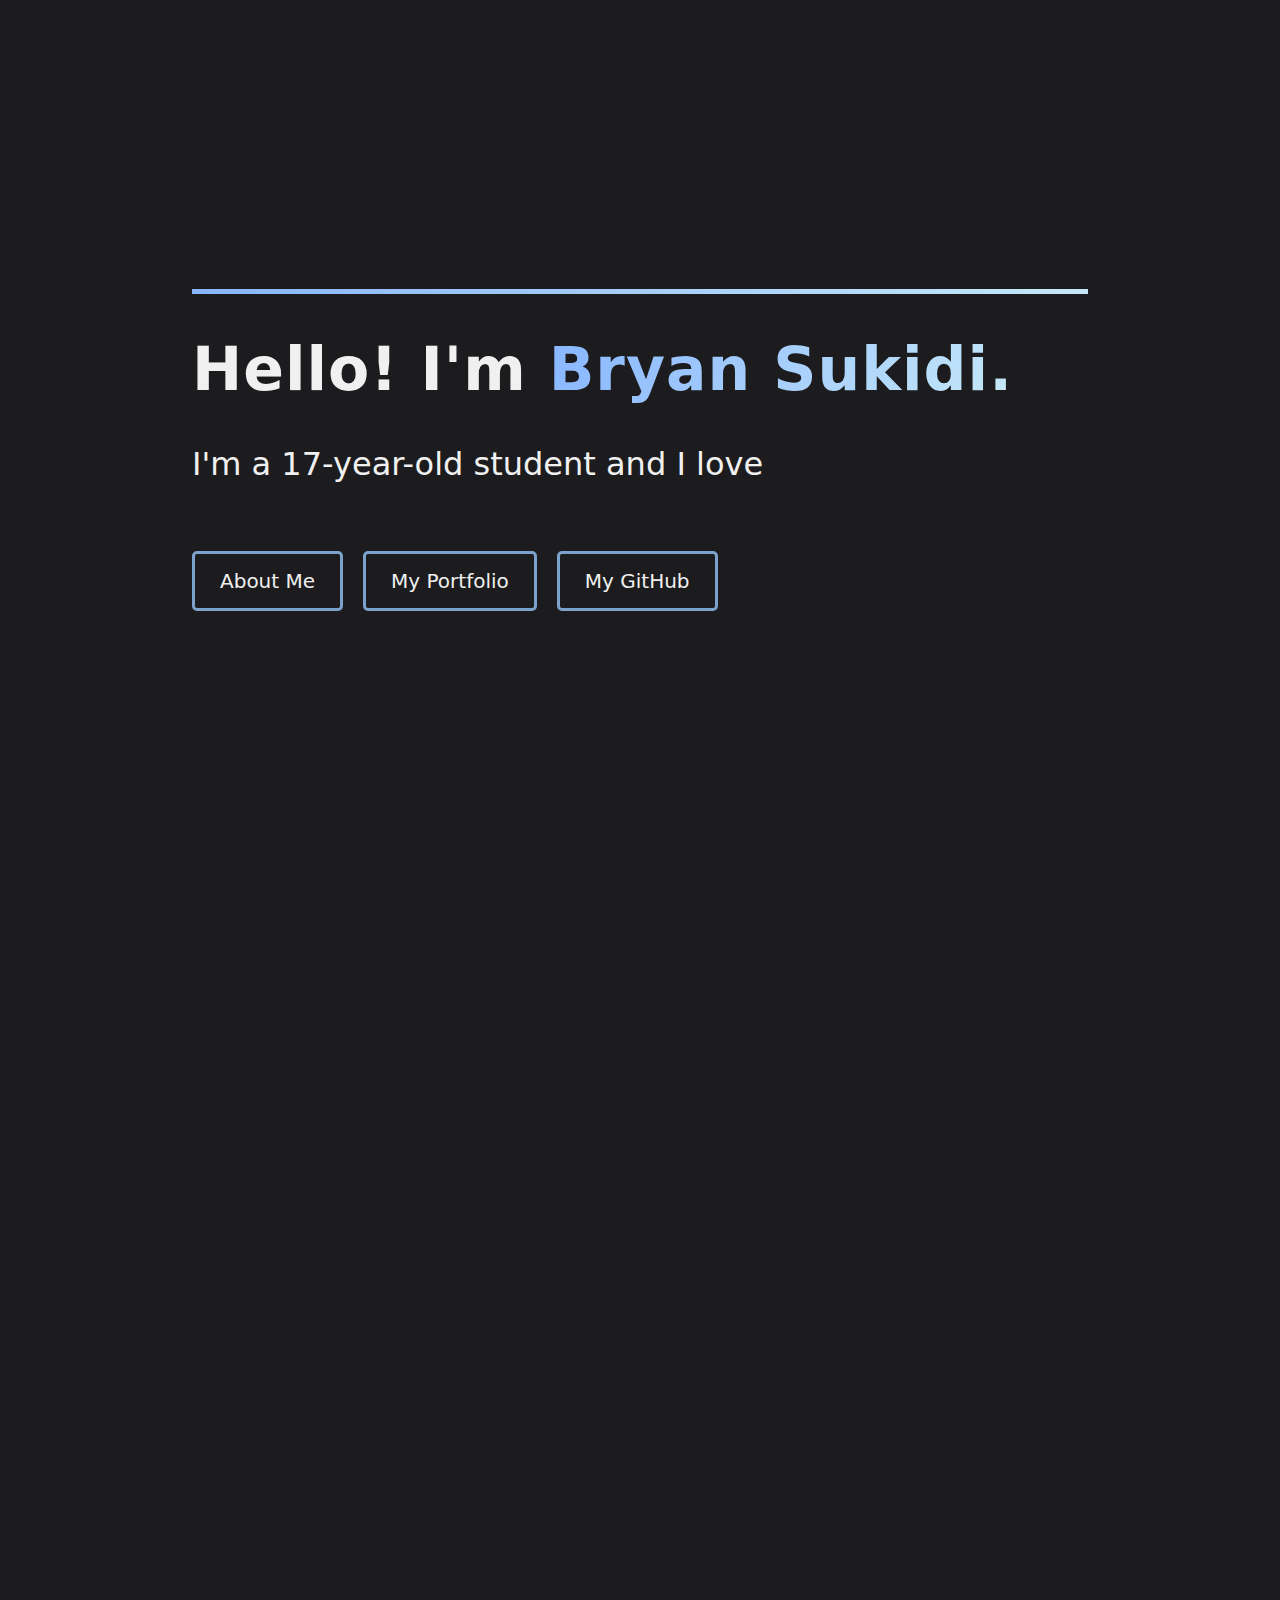
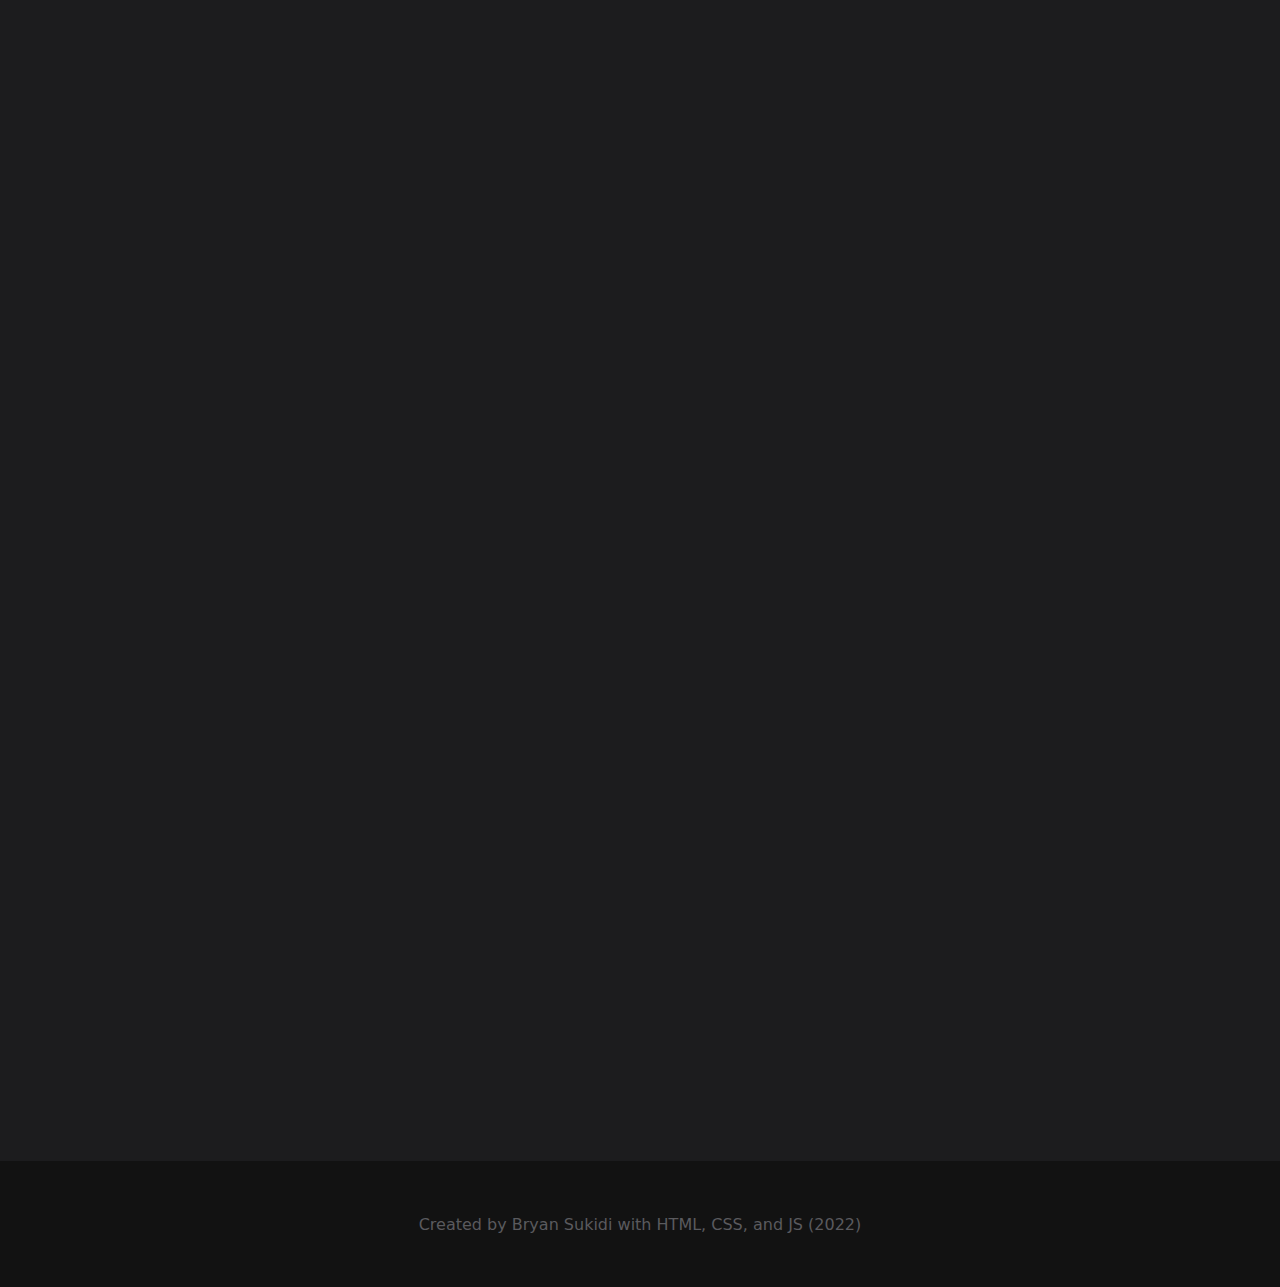
==== commit d80d560b: "Changes to bio" ====
--- a/index.html
+++ b/index.html
@@ -58,16 +58,15 @@
             <div class="about-me-text-container hidden">
                 <hr>
                 <h1 class="about-me-heading">About Me</h1>
-                <p class="hidden">Hello! My name is <span>Bryan Sukidi.</span> I'm a junior studying at <span>Milton Academy,</span> a boarding school in New England. I was raised in Somerville Massachusetts after my parents immigrated to the U.S. in 2003. Once my father completed his studies, both of my parents returned to <span>Indonesia</span> while my sister and I continue to study in America.</p>
                 <p class="hidden">
-                    Today, <span>artificial intelligence</span> is often trained on biased datasets that reflect longstanding cycles of oppression. I'm interested in studying <span>computer science</span> to learn more about how we can improve our models and create fairer, more equitable systems. 
+                    Hello! My name is <span>Bryan Sukidi.</span> I'm a junior studying at <span>Milton Academy,</span> a boarding school in New England. I was raised in Somerville Massachusetts after my parents immigrated to the U.S. in 2003. Once my father completed his studies, both of my parents returned to <span>Indonesia</span> while my sister and I continue to study in America.</p>
+                <p class="hidden">
+                    The advent of <span>artificial intelligence</span> is one of humanity's greatest feats. As we praise the latest breakthroughs in machine learning, we must also remember that AI continues to reflect many of the longstanding <span>biases</span> found throughout society.
                 </p>
                 <p class="hidden">
-                    Other than that, I love talking about politics, religion, literature, music, or anything else you might have to share. If you'd like to get into contact, feel free to email me at <span>bryan_sukidi24@milton.edu.</span> Thanks for reading!</p>  
-
-                <!-- OLD:
-                Living independently has allowed me to explore some of my passions, meet some incredible thinkers, and reflect on what my contribution to the world will be. Right now, I'm interested in computer science and social justice, although I also enjoy conversations about politics, religion, literature, music, or anything else you might have to share. If you'd like to get into contact, feel free to email me at bryan_sukidi24@milton.edu. Thanks for reading!
-                -->
+                    I'm interested in studying <span>computer science</span> to learn more about how we can improve our models to create fairer, more equitable systems. Apart from that, I love conversations about religion, music, literature, etc. If you'd like to get into contact, feel free to email me at <span>bryan_sukidi24@milton.edu</span>. Thanks for reading!
+                </p>
+                    
             </div>
         </div>
     </section>
@@ -105,8 +104,8 @@
                 "building websites.",
                 "playing guitar and drums.", 
                 "creating crosswords.",
-                    "rock climbing.",
-                    "spending time with my family."
+                "rock climbing.",
+         
             ],
             typeSpeed: 50,
             backSpeed: 40,
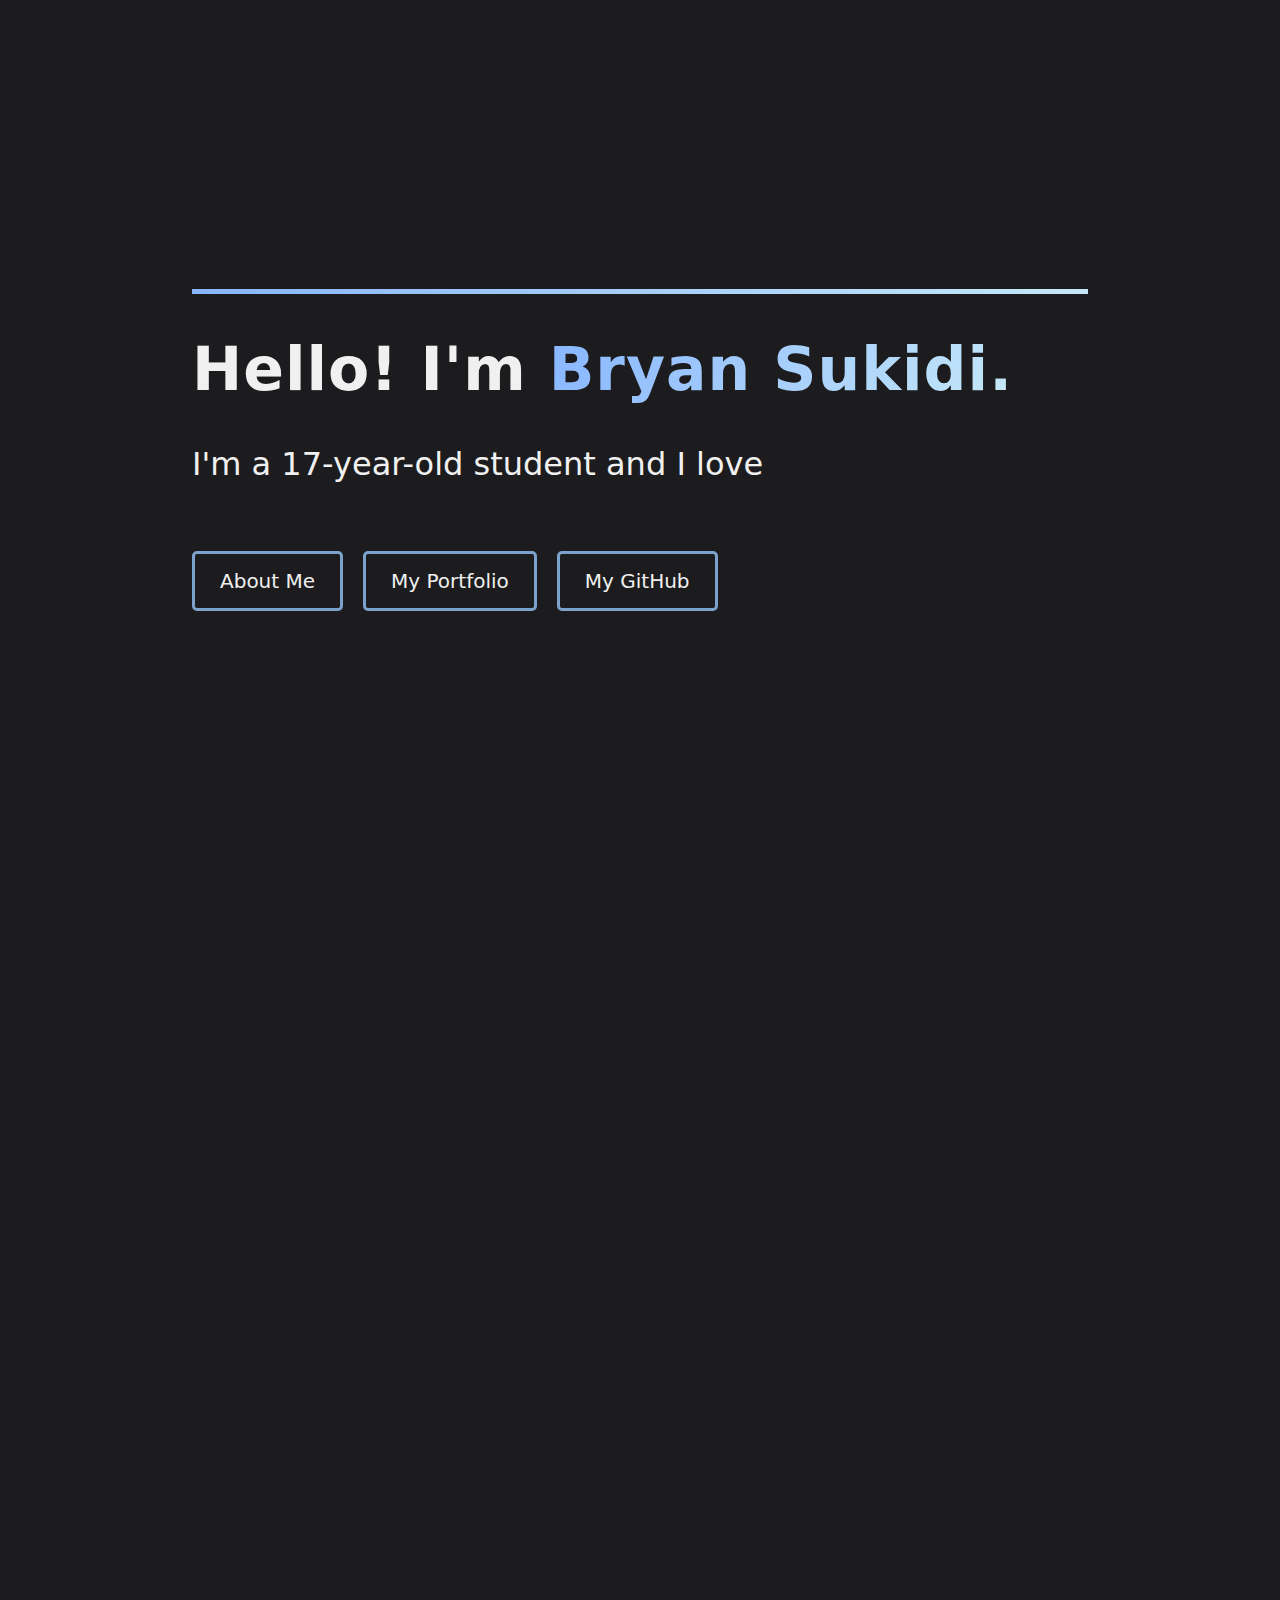
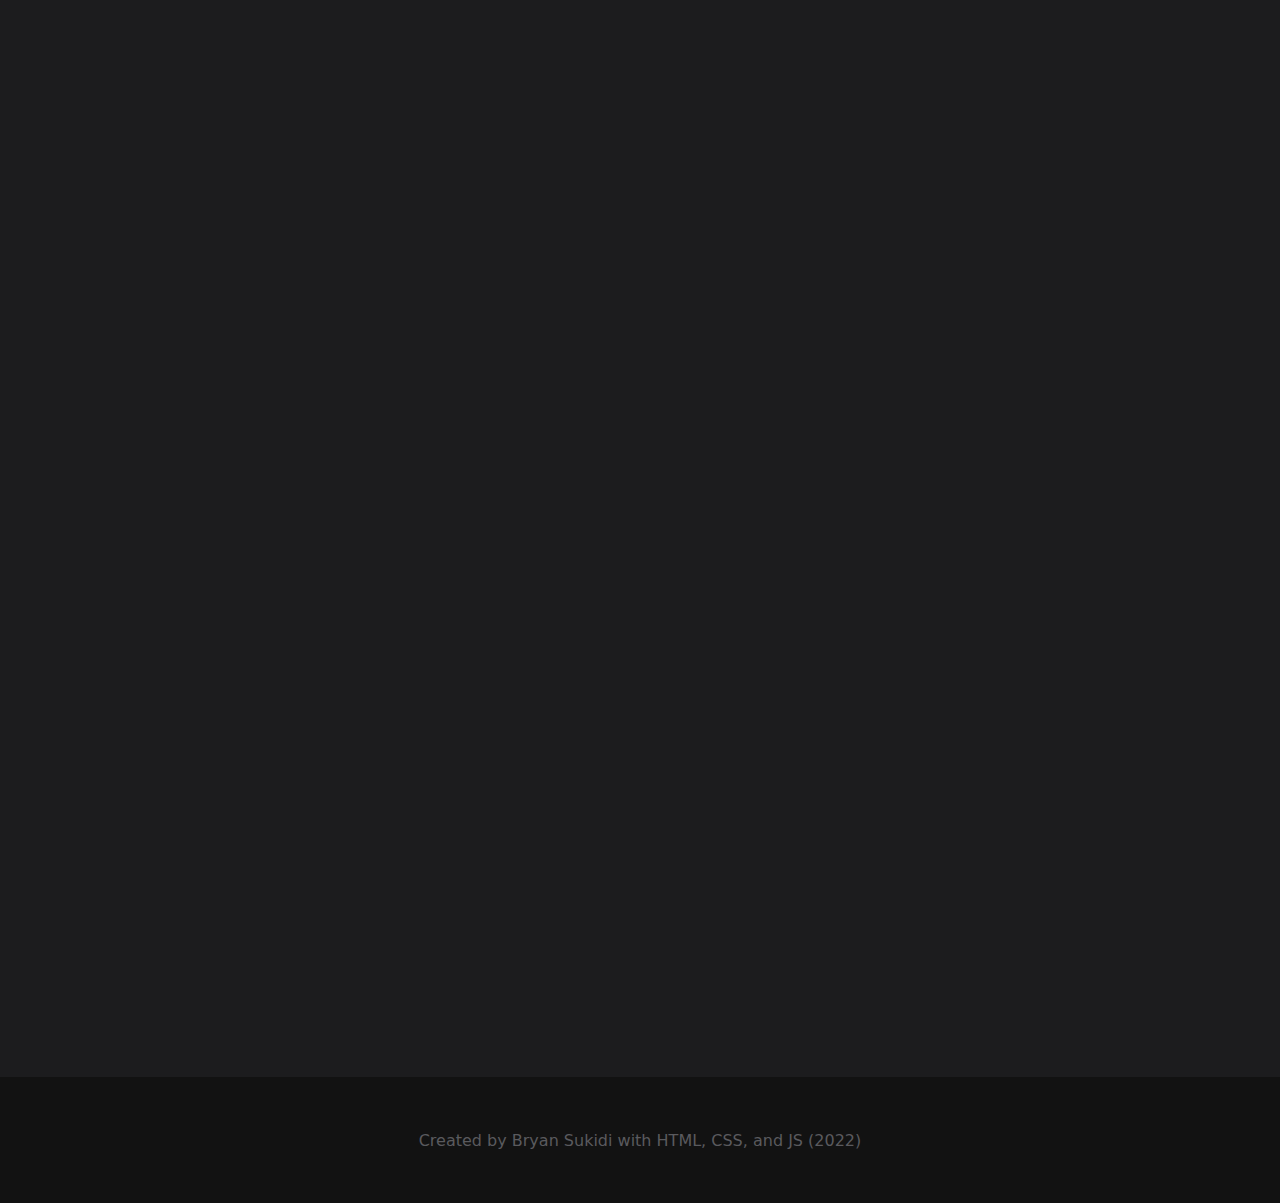
==== commit 96bd2675: "Updated bio and changed border for repositories" ====
--- a/index.html
+++ b/index.html
@@ -1,118 +1,154 @@
 <!DOCTYPE html>
 <html lang="en">
-<head>
-    <meta charset="UTF-8">
-    <meta http-equiv="X-UA-Compatible" content="IE=edge">
-    <meta name="viewport" content="width=device-width, initial-scale=1.0">
-    <link rel="stylesheet" type="text/css" href="main.css">
+  <head>
+    <meta charset="UTF-8" />
+    <meta http-equiv="X-UA-Compatible" content="IE=edge" />
+    <meta name="viewport" content="width=device-width, initial-scale=1.0" />
+    <link rel="stylesheet" type="text/css" href="main.css" />
     <script defer src="index.js"></script>
-    <link rel="icon" href="/assets/CodeIcon.png">
+    <link rel="icon" href="/assets/CodeIcon.png" />
     <title>Bryan Sukidi</title>
 
     <script src="https://ajax.googleapis.com/ajax/libs/jquery/3.5.1/jquery.min.js"></script>
     <script src="https://gitlist.himdek.com/GitHubList.js"></script>
-
-</head>
-<body>
-
+  </head>
+  <body>
     <audio src="./audio/piano-mp3_A3.mp3" id="a3"></audio>
     <audio src="./audio/piano-mp3_B3.mp3" id="b3"></audio>
     <audio src="/audio/piano-mp3_D4.mp3" id="d4"></audio>
     <audio src="./audio/piano-mp3_G3.mp3" id="g3"></audio>
 
     <header>
-        <div class="content-container">
-            <hr>
-            <h1 class="name hidden">Hello! I'm <span>
-                <span class="c" onmouseover="playSound('d4')">B</span><span class="c" onmouseover="playSound('b3')">r</span><span class="c" onmouseover="playSound('b3')">y</span><span class="c" onmouseover="playSound('a3')">a</span><span class="c" onmouseover="playSound('g3')">n</span>
-                <span class="c" onmouseover="playSound('d4')">S</span><span class="c" onmouseover="playSound('d4')">u</span><span class="c" onmouseover="playSound('b3')">k</span><span class="c" onmouseover="playSound('a3')">i</span><span class="c" onmouseover="playSound('b3')">d</span><span class="c" onmouseover="playSound('a3')">i</span>.
-            </h1>
-            <p class="bio hidden">I'm a 17-year-old student and I love <span class="auto-type"></span></p>
-            <nav class="nav-bar">
+      <div class="content-container">
+        <hr />
+        <h1 class="name hidden">
+          Hello! I'm
+          <span
+            ><span class="c" onmouseover="playSound('d4')">B</span><span class="c" onmouseover="playSound('b3')">r</span
+            ><span class="c" onmouseover="playSound('b3')">y</span><span class="c" onmouseover="playSound('a3')">a</span
+            ><span class="c" onmouseover="playSound('g3')">n</span> <span class="c" onmouseover="playSound('d4')">S</span
+            ><span class="c" onmouseover="playSound('d4')">u</span><span class="c" onmouseover="playSound('b3')">k</span
+            ><span class="c" onmouseover="playSound('a3')">i</span><span class="c" onmouseover="playSound('b3')">d</span
+            ><span class="c" onmouseover="playSound('a3')">i</span>.
+          </span>
+        </h1>
+        <p class="bio hidden">I'm a 17-year-old student and I love <span class="auto-type"></span></p>
+        <nav class="nav-bar">
+          <a href="#about-me" class="hidden">
+            <button>About Me</button>
+          </a>
+          <a href="portfolio.html" class="hidden">
+            <button>My Portfolio</button>
+          </a>
 
-                <a href="#about-me" class="hidden">
-                    <button>About Me</button>
-                </a>
-                <a href="portfolio.html" class="hidden">
-                    <button>My Portfolio</button>
-                </a>
-
-                <a target="_blank" href="https://github.com/Bryan6734" class="hidden">
-                    <button>My GitHub</button>
-                </a>
-          
-            </nav>
-        </div>
+          <a target="_blank" href="https://github.com/Bryan6734" class="hidden">
+            <button>My GitHub</button>
+          </a>
+        </nav>
+      </div>
     </header>
 
-    <div class="parallax"></div>   
+    <div class="parallax"></div>
 
     <section class="about-me-section" id="about-me">
-        
-        <div class="about-me-container">
-    
-            <div class="about-me-img-container hidden">
-                <img src="assets/bryan_sukidi.png" alt="">
-            </div>
-            
-            <div class="about-me-text-container hidden">
-                <hr>
-                <h1 class="about-me-heading">About Me</h1>
-                <p class="hidden">
-                    Hello! My name is <span>Bryan Sukidi.</span> I'm a junior studying at <span>Milton Academy,</span> a boarding school in New England. I was raised in Somerville Massachusetts after my parents immigrated to the U.S. in 2003. Once my father completed his studies, both of my parents returned to <span>Indonesia</span> while my sister and I continue to study in America.</p>
-                <p class="hidden">
-                    The advent of <span>artificial intelligence</span> is one of humanity's greatest feats. As we praise the latest breakthroughs in machine learning, we must also remember that AI continues to reflect many of the longstanding <span>biases</span> found throughout society.
-                </p>
-                <p class="hidden">
-                    I'm interested in studying <span>computer science</span> to learn more about how we can improve our models to create fairer, more equitable systems. Apart from that, I love conversations about religion, music, literature, etc. If you'd like to get into contact, feel free to email me at <span>bryan_sukidi24@milton.edu</span>. Thanks for reading!
-                </p>
-                    
-            </div>
+      <div class="about-me-container">
+        <div class="about-me-img-container hidden">
+          <img src="assets/bryan_sukidi.png" alt="" />
         </div>
+
+        <div class="about-me-text-container hidden">
+          <hr />
+          <h1 class="about-me-heading">About Me</h1>
+          <p class="hidden">
+            Hello! My name is <span>Bryan Sukidi.</span> I'm a junior studying at <span>Milton Academy,</span> a boarding school in New England. I was
+            raised in Somerville Massachusetts after my parents immigrated to the U.S. in 2003. Once my father completed his studies, both of my
+            parents returned to <span>Indonesia</span> while my sister and I continue to study in America.
+          </p>
+          <p class="hidden">
+            I love using <span>programming</span> to create tools that make people's lives easier! I'm interested in <span>machine learning</span> to
+            learn more about how we can design safer, more equitable systems. I also have experience in <span>frontend</span> and
+            <span>backend</span> web development.
+          </p>
+          <p class="hidden">
+            Apart from that, I love conversations about religion, music, literature, and more. If you'd like to get into contact, feel free to email
+            me at <span>bryan_sukidi24@milton.edu</span>. Thanks for reading!
+          </p>
+        </div>
+      </div>
     </section>
 
     <section class="skills-section hidden">
+      <div class="projects-container">
+        <hr />
+        <h1>My Repositories</h1>
 
-        <div class="projects-container">
-            <hr>
-            <h1>My Repositories</h1>
+        <div class="repository-list" id="repository-list"></div>
+      </div>
 
-            <div class="repository-list" id="repository-list">
-
-            </div>
-        
-        </div>
-        
-        <div class="music-container">
-            <hr>
-            <h1>My Music</h1>
-            <iframe style="border-radius:12px" src="https://open.spotify.com/embed/playlist/2b8GzhbiXPZKDh5jx7F3Zq?utm_source=generator&theme=0" width="100%" height="500px" frameBorder="0" allowfullscreen="" allow="autoplay; clipboard-write; encrypted-media; fullscreen; picture-in-picture" loading="lazy"></iframe>
-        </div>
-
+      <div class="skills-container">
+        <hr />
+        <h1>My Favorites</h1>
+        <iframe
+          style="border-radius: 12px"
+          src="https://open.spotify.com/embed/playlist/2b8GzhbiXPZKDh5jx7F3Zq?utm_source=generator&theme=0"
+          width="100%"
+          height="500px"
+          frameborder="0"
+          allowfullscreen=""
+          allow="autoplay; clipboard-write; encrypted-media; fullscreen; picture-in-picture"
+          loading="lazy"
+        ></iframe>
+      </div>
     </section>
 
     <footer>
-        <p>Created by Bryan Sukidi with HTML, CSS, and JS (2022)</p>
+      <p>Created by Bryan Sukidi with HTML, CSS, and JS (2022)</p>
     </footer>
-
 
     <script src="https://cdn.jsdelivr.net/npm/typed.js@2.0.12"></script>
     <script>
-        var typed = new Typed(".auto-type", {
-            strings: [
-                "programming.",
-                "building websites.",
-                "playing guitar and drums.", 
-                "creating crosswords.",
-                "rock climbing.",
-         
-            ],
-            typeSpeed: 50,
-            backSpeed: 40,
-            backDelay: 2000, 
-            loop: true
-        });
+      var typed = new Typed(".auto-type", {
+        strings: ["programming.", "building websites.", "playing guitar and drums.", "creating crosswords.", "rock climbing."],
+        typeSpeed: 50,
+        backSpeed: 40,
+        backDelay: 2000,
+        loop: true,
+      });
     </script>
-    
-</body>
-</html>+  </body>
+</html>
+
+<!-- 
+
+              The advent of <span>artificial intelligence</span> is one of humanity's greatest feats. As we praise the latest breakthroughs in machine
+            learning, we must also remember that AI continues to reflect many of the longstanding <span>biases</span> found throughout society.
+ -->
+
+<!-- 
+          <iframe
+          style="border-radius: 12px"
+          src="https://open.spotify.com/embed/playlist/2b8GzhbiXPZKDh5jx7F3Zq?utm_source=generator&theme=0"
+          width="100%"
+          height="500px"
+          frameborder="0"
+          allowfullscreen=""
+          allow="autoplay; clipboard-write; encrypted-media; fullscreen; picture-in-picture"
+          loading="lazy"
+        ></iframe>
+  -->
+
+<!-- <ul class="skills">
+  <li>React</li>
+  <li>Flask</li>
+  <li>HTML / CSS</li>
+
+  <li>Python</li>
+  <li>Java</li>
+  <li>JavaScript</li>
+
+  <li>Google OAuth</li>
+  <li>Numpy & Pandas</li>
+  <li>Three.js</li>
+  <li>Selenium Web Scraping</li>
+  <li>Nest.js & MongoDB</li>
+</ul> -->
--- a/main.css
+++ b/main.css
@@ -1,520 +1,504 @@
-
 :root {
-    --background: #1c1c1e;
-    --background-darker: #121212;
-    --primary: #f0f0f0;
-    --secondary: #7ba2cc;
-    --tertiary: #989899;
-    --quarternary: #5a5a5e;
-
-    --border-color: #302c2c;
-
-  }
+  --background: #1c1c1e;
+  --background-darker: #121212;
+  --primary: #f0f0f0;
+  --secondary: #7ba2cc;
+  --tertiary: #989899;
+  --quarternary: #5a5a5e;
+
+  --border-color: #302c2c;
+}
 
 /* Styling applied to all elements */
-*{
-    color: var(--primary);
-    font-family: system-ui, -apple-system, BlinkMacSystemFont, 'Segoe UI', Roboto, Oxygen, Ubuntu, Cantarell, 'Open Sans', 'Helvetica Neue', sans-serif;
-    -webkit-tap-highlight-color: transparent;
+* {
+  color: var(--primary);
+  font-family: system-ui, -apple-system, BlinkMacSystemFont, "Segoe UI", Roboto, Oxygen, Ubuntu, Cantarell, "Open Sans", "Helvetica Neue", sans-serif;
+  -webkit-tap-highlight-color: transparent;
 }
 
 /* Styling applied to html page (smooth scrolling) */
 html {
-    scroll-behavior: smooth;
+  scroll-behavior: smooth;
 }
 
 /* Styling for all visible elements for dimensions and no horizontal scrolling */
 body {
-    background-color: var(--background);
-    height: 100vh;
-    width: 100vw;
-    margin: 0;
-    overflow-x: hidden;
+  background-color: var(--background);
+  height: 100vh;
+  width: 100vw;
+  margin: 0;
+  overflow-x: hidden;
 }
 
 /* Colors all paragraph text white */
-p{
-    color: var(--primary);
+p {
+  color: var(--primary);
 }
 
 /* Button links with disabled underlined text */
-a:link{
-    text-decoration: none;
+a:link {
+  text-decoration: none;
 }
 
 /* Creates blue accent lines for all <hr> elements */
 hr {
-    background-image: linear-gradient(120deg, #88b6ff 0%, #c5e8f8 100%);
-    margin: 0;
-    height: 5px;
-    border: none;
-    position: relative;
-
-  }
-
-
+  background-image: linear-gradient(120deg, #88b6ff 0%, #c5e8f8 100%);
+  margin: 0;
+  height: 5px;
+  border: none;
+  position: relative;
+}
 
 /* Colors all emphasized text with blue. */
 span:not(.c) {
-    background-image: linear-gradient(120deg, #88b6ff 0%, #c5e8f8 100%);
-    background-clip: text;
-    -webkit-background-clip: text;
-    -webkit-text-fill-color: transparent; 
-    -moz-background-clip: text;
-    -moz-text-fill-color: transparent;
+  background-image: linear-gradient(120deg, #88b6ff 0%, #c5e8f8 100%);
+  background-clip: text;
+  -webkit-background-clip: text;
+  -webkit-text-fill-color: transparent;
+  -moz-background-clip: text;
+  -moz-text-fill-color: transparent;
 }
 
 span.skill {
-    font-weight: 600;
-
+  font-weight: 600;
 }
 
 span.c {
-    opacity: 1;
-    transition: 0.2s;
+  opacity: 1;
+  transition: 0.2s;
 }
 
 span.c:hover {
-
-    font-weight: 900;
-
-
-}
-
-
+  font-weight: 900;
+}
 
 /* Parent header for landing page with size of viewport */
 header {
-    height: 100vh;
-    padding-left: 15vw;
-    padding-right: 15vw;
-    min-height: 670px;
-    display: flex;
-    flex-direction: column;  
-    justify-content: center;
-    align-items: center;
-
+  height: 100vh;
+  padding-left: 15vw;
+  padding-right: 15vw;
+  min-height: 670px;
+  display: flex;
+  flex-direction: column;
+  justify-content: center;
+  align-items: center;
 }
 
 /* Container for content in the header w/ inherited styling. Sets default width.*/
 header .content-container {
+  width: 70vw;
+}
+
+header .name {
+  /* font-size: 3.75rem; */
+  font-size: clamp(3.25rem, 8vw, 3.75rem);
+  letter-spacing: 1px;
+}
+
+header .bio {
+  font-size: 2rem;
+  line-height: 40px;
+  font-weight: 400;
+  min-height: 75px;
+}
+
+header .nav-bar {
+  display: flex;
+  flex-direction: row;
+  justify-content: left;
+  gap: 20px;
+}
+
+header button {
+  background-color: var(--background);
+  display: flex;
+  border: 3px solid var(--secondary);
+  border-radius: 5px;
+  outline: none;
+  padding: 15px 25px;
+  font-size: 1.25rem;
+  font-weight: 400;
+  transition: 0.3s;
+}
+
+header button:hover {
+  cursor: pointer;
+  background-color: var(--quarternary);
+  transform: scale(1.2);
+}
+
+/* Styling for Union Square parallax image */
+.parallax {
+  width: 100vw;
+  height: 50vh;
+  background-image: url("assets/unionsquare.jpeg");
+  background-attachment: fixed;
+  background-position: center;
+  background-repeat: no-repeat;
+  background-size: cover;
+}
+
+/* Default styling for all section elements */
+section {
+  /* padding: 0 15vw 0; */
+  margin-top: 30px;
+}
+
+/* Default styling for all section h1s */
+section h1 {
+  color: var(--primary);
+  font-size: 2.5rem;
+}
+
+.about-me-section {
+  padding: 0 5vw 5vh;
+}
+
+.about-me-container {
+  display: flex;
+  gap: 5vw;
+}
+
+/* Font size for text */
+.about-me-text-container {
+  font-weight: 300;
+  font-size: 1.5rem;
+}
+
+/* Alignment for image of Bryan on the left */
+.about-me-img-container {
+  display: flex;
+  justify-content: center;
+  align-items: center;
+}
+
+/* Sizing for image of Bryan on the left + object-fit */
+.about-me-img-container img {
+  width: 25vw;
+  height: 100%;
+  object-fit: scale-down;
+  /* aspect-ratio: 5 / 7; */
+}
+
+.skills-section {
+  padding: 0 5vw 5vh;
+  gap: 5vw;
+  display: flex;
+  flex-direction: row;
+}
+
+.projects-container {
+  width: 60%;
+}
+
+.skills-container {
+  width: 40%;
+}
+
+.skills {
+  padding: 0;
+  margin: 0;
+  display: grid;
+  grid-template-columns: repeat(2, 1fr);
+  grid-template-rows: repeat(3, 1fr);
+  gap: 10px;
+}
+
+.skills li {
+  list-style: none;
+  font-size: 1.5rem;
+  font-weight: 300;
+  display: flex;
+  flex-direction: row;
+  align-items: center;
+  gap: 10px;
+  padding: 0;
+  margin: 0;
+}
+
+footer {
+  background-color: var(--background-darker);
+  display: flex;
+  justify-content: center;
+  align-items: center;
+  width: 100vw;
+  height: 14vh;
+}
+
+footer p {
+  background-color: var(--background-darker);
+  color: var(--quarternary);
+  text-align: center;
+}
+
+.timeline-wrapper {
+  width: 100vw;
+}
+
+.timeline-wrapper .timeline {
+  position: sticky;
+  top: 25vh;
+  bottom: 0;
+  height: 100vh;
+  width: 0;
+  margin-left: 15vw;
+  border: 3px var(--secondary) solid;
+  border-radius: 3px;
+  outline: none;
+  z-index: -1;
+}
+
+.timeline-wrapper .timeline-dog {
+  position: sticky;
+  top: 40vh;
+  width: 8vw;
+  margin-left: 7.1vw;
+  /* animation-play-state: paused; */
+}
+
+ul {
+  margin-left: 15vw;
+  overflow-x: hidden;
+}
+
+li {
+  color: var(--primary);
+  list-style: none;
+  padding: 0;
+  margin-bottom: 50vh;
+  display: flex;
+  flex-direction: column;
+  padding-right: 5vw;
+}
+
+li .project-title {
+  margin-bottom: 10px;
+  font-size: 3rem;
+}
+
+li .logo-container {
+  display: flex;
+  flex-direction: row;
+  gap: 2vmin;
+  align-items: center;
+}
+
+li .py-logo {
+  background-image: url("assets/python-logo.png");
+  width: 30px;
+  height: 30px;
+  background-position: center 0%;
+  background-repeat: no-repeat;
+  background-size: cover;
+}
+
+li .java-logo {
+  background-image: url("assets/java-logo.png");
+  width: 30px;
+  height: 30px;
+  background-position: center 0%;
+  background-repeat: no-repeat;
+  background-size: cover;
+}
+
+li .project-subtitle {
+  color: var(--tertiary);
+  font-size: 1rem;
+  font-style: italic;
+}
+
+li .desc-container {
+  display: flex;
+  flex-direction: column;
+}
+
+li .desc-container > p {
+  font-weight: 300;
+  font-size: 1.5rem;
+  text-align: left;
+  margin-bottom: 0;
+}
+
+li .img-container {
+  display: flex;
+  justify-content: center;
+}
+
+li .img-container img {
+  margin-top: 30px;
+  max-height: 35vh;
+  object-fit: scale-down;
+  border: 3px var(--primary) solid;
+  overflow-x: scroll;
+  transition: 0.2s;
+}
+
+li .img-container img:hover {
+  transform: scale(1.2);
+}
+
+li .first-line,
+li p.center {
+  color: var(--primary);
+  text-align: center;
+  font-size: 2rem;
+}
+
+.hidden {
+  opacity: 0;
+  transition: all 1.25s;
+}
+
+.show {
+  opacity: 1;
+}
+
+.card-hidden {
+  opacity: 1;
+  transition: all 1.25s;
+}
+
+.card-show {
+  opacity: 0;
+}
+
+@media screen and (max-width: 709px) {
+  /* Adjusting minimum height for landing page */
+  header {
+    min-height: 885px;
+  }
+
+  /* Adjusting typing boundaries for landing page */
+  header .bio {
+    max-width: 100%;
+    min-height: 200px;
+    max-height: 300px;
+    text-overflow: ellipsis;
+  }
+
+  /* Change nav-bar to column style */
+  header .nav-bar {
+    flex-direction: column;
+  }
+
+  /* Adjust width of nav buttons */
+  header button {
+    display: inline;
     width: 70vw;
-}
-
-header .name {
-
-    /* font-size: 3.75rem; */
-    font-size: clamp(3.25rem, 8vw, 3.75rem);
-    letter-spacing: 1px;
-}
-
-
-header .bio {
-    font-size: 2rem;
-    line-height: 40px;
-    font-weight: 400;
-    min-height: 75px;
-
-}
-
-header .nav-bar{
-    display: flex;
-    flex-direction: row;
-    justify-content: left; 
-    gap: 20px;
-}
-
-header button {
-    background-color: var(--background);
-    display: flex;
-    border: 3px solid var(--secondary);
-    border-radius: 5px;
-    outline: none;
-    padding: 15px 25px;
-    font-size: 1.25rem;
-    font-weight: 400;
-    transition: 0.3s;
-}
-
-header button:hover {
-    cursor: pointer;
-    background-color: var(--quarternary);
-    transform: scale(1.2);
-}
-
-/* Styling for Union Square parallax image */
-.parallax{
-    width: 100vw;
-    height: 50vh;
-    background-image: url("assets/unionsquare.jpeg");
-    background-attachment: fixed;
+  }
+
+  /* Display text, then image of Bryan */
+  .about-me-container {
+    flex-direction: column-reverse;
+  }
+
+  /* Resize image to fit screen */
+  .about-me-img-container img {
+    width: 70vw;
+  }
+
+  .skills-section {
+    flex-direction: column;
+  }
+
+  .projects-container {
+    width: 100%;
+  }
+
+  .skills-container {
+    width: 100%;
+  }
+
+  .parallax {
+    background-attachment: scroll;
     background-position: center;
     background-repeat: no-repeat;
     background-size: cover;
-}
-
-
-
-/* Default styling for all section elements */
-section {
-    /* padding: 0 15vw 0; */
-    margin-top: 30px;
-}
-
-/* Default styling for all section h1s */
-section h1 {
-    color: var(--primary);
-    font-size: 2.5rem;
-}
-
-.about-me-section {
-    padding: 0 5vw 5vh;
-}
-
-.about-me-container {
-    display: flex;
-    gap: 5vw;
-
-}
-
-/* Font size for text */
-.about-me-text-container {
-    font-weight: 300;
-    font-size: 1.5rem;
-}
-
-/* Alignment for image of Bryan on the left */
-.about-me-img-container {
-    display: flex;
-    justify-content: center;
-    align-items: center;
-
-}
-
-/* Sizing for image of Bryan on the left + object-fit */
-.about-me-img-container img {
-    width: 25vw;
-    height: 100%;
-    object-fit:scale-down;
-    /* aspect-ratio: 5 / 7; */
-
-}
-
-
-.skills-section {
-    padding: 0 5vw 5vh;
-    gap: 5vw;
-    display: flex;
-    flex-direction: row;
-}
-
-.projects-container {
-    width: 60%;
-}
-
-.music-container {
-    width: 40%;
-}
-
-
-footer {
-    background-color: var(--background-darker);
-    display: flex;
-    justify-content: center;
-    align-items: center;
-    width: 100vw;
-    height: 14vh;
-}
-
-footer p {
-    background-color: var(--background-darker);
-    color: var(--quarternary);
-    text-align: center;
-}
-
-
-.timeline-wrapper {
-    width: 100vw;
-}
-
-.timeline-wrapper .timeline {
-    position: sticky;
-	top: 25vh;
-    bottom: 0;
-    height: 100vh;
-    width: 0;
-    margin-left: 15vw;
-    border: 3px var(--secondary) solid;  
-    border-radius: 3px;
-    outline: none;
-    z-index: -1;
-}
-
-.timeline-wrapper .timeline-dog {
-    position: sticky;
-    top: 40vh;
-    width: 8vw;
-    margin-left: 7.1vw;
-    /* animation-play-state: paused; */
-
-}
-
-ul {
-    margin-left: 15vw;
-    overflow-x: hidden;
-}
-
-li {
-    color: var(--primary);
-    list-style: none;
-    padding: 0;
-    margin-bottom: 50vh;
-    display: flex;
-    flex-direction: column;
-    padding-right: 5vw;
-;
-
-}
-
-li .project-title {
-    margin-bottom: 10px;
-    font-size: 3rem;
-}
-
-li .logo-container {
-    display: flex;
-    flex-direction: row;
-    gap: 2vmin;
-    align-items: center;
-}
-
-li .py-logo {
-    background-image: url("assets/python-logo.png");
-    width: 30px;
-    height: 30px;
-    background-position: center 0%;
-    background-repeat: no-repeat;
-    background-size: cover;
-}
-
-li .java-logo {
-    background-image: url("assets/java-logo.png");
-    width: 30px;
-    height: 30px;
-    background-position: center 0%;
-    background-repeat: no-repeat;
-    background-size: cover;
-}
-
-li .project-subtitle {
-    color: var(--tertiary);
-    font-size: 1rem;
-    font-style: italic;
-}
-
-li .desc-container {
-    display: flex;
-    flex-direction: column;
-}
-
-li .desc-container > p{
-    font-weight: 300;
-    font-size: 1.5rem;
-    text-align: left;
-    margin-bottom: 0;
-}
-
-li .img-container {
-    display: flex; 
-    justify-content: center;
-}
-
-
-li .img-container img {
-    margin-top: 30px;
-    max-height: 35vh;
-    object-fit:scale-down;
-    border: 3px var(--primary) solid;
-    overflow-x: scroll;
-    transition: 0.2s;
-}
-
-
-li .img-container img:hover {
-    transform: scale(1.2);
-}
-
-li .first-line, li p.center {
-    color: var(--primary);
-    text-align: center;
-    font-size: 2rem;
-}
-
-
-.hidden {
-    opacity: 0;
-    transition: all 1.25s;
-}
-
-.show {
-    opacity: 1;
-}
-
-.card-hidden {
-    opacity: 1;
-    transition: all 1.25s;
-}
-
-.card-show {
-    opacity: 0;
-}
-
-@media screen and (max-width: 709px){
-
-    /* Adjusting minimum height for landing page */
-    header {
-        min-height: 885px;
-    }
-
-    /* Adjusting typing boundaries for landing page */
-    header .bio {
-        max-width: 100%;
-        min-height: 200px;
-        max-height: 300px;
-        text-overflow: ellipsis;
-    }
-
-    /* Change nav-bar to column style */
-    header .nav-bar {
-        flex-direction: column;
-    }
-
-    /* Adjust width of nav buttons */
-    header button {
-        display: inline;
-        width: 70vw;
-    }
-
-    /* Display text, then image of Bryan */
-    .about-me-container {
-        flex-direction: column-reverse;
-    }
-
-    /* Resize image to fit screen */
-    .about-me-img-container img {
-        width: 70vw;
-    }   
-
-    .skills-section {
-        flex-direction: column;
-    }
-
-    .projects-container {
-        width: 100%;
-    }
-    
-    .music-container {
-        width: 100%;
-    }
-
-    .parallax {
-        background-attachment: scroll;
-        background-position: center;
-        background-repeat: no-repeat;
-        background-size: cover;
-    }
-    
-}
-
+  }
+}
 
 /* For github repositories */
 
 .repository-list {
-    display: flex;
-    flex-direction: column;
-    gap: 1vh;
-
-    height: 500px;
-    overflow: auto;
-
+  display: flex;
+  flex-direction: column;
+  gap: 10px;
+
+  height: 500px;
+  overflow: auto;
 
 }
 
 .repository-list svg {
-    position: fixed;
-    display: none;
-
- }
-
-  .repository-list a {
-
-
-    text-decoration: none;
-    font-weight: 600;
-    font-size: 1.2rem;
-
-  }
-
-  .repository-list h4 {
-    margin: 20px 0px 0px 0px;
-
-    background-image: linear-gradient(120deg, #88b6ff 0%, #c5e8f8 100%);
-    background-clip: text;
-    -webkit-background-clip: text;
-    -webkit-text-fill-color: transparent; 
-    -moz-background-clip: text;
-    -moz-text-fill-color: transparent;
-
-
-    font-size: 1.3rem;
-    font-weight: 600;
-
-  }
-
-  .card {
-    border: 2px solid var(--border-color);
-    border-radius: 15px;
-    outline: none;
-    padding: 20px;
-    padding-top: 5px;
-  }
-
-  .card div {
-    margin: 5px;
-  }
-
-  .card p {
-    color: white;
-
-  }
-
-  .controls {
-    display: flex;
-  }
-
-  .horizontalspace {
-    flex-grow: 1;
-  }
-
-  .stats {
-    display: inline-flex;
-    align-items: center;
-  }
-
-  .buttons * {
-    margin-left: 5px;
-  }
-
-  .stats *:not(svg) {
-    margin-right: 5px;
-  }
-
-  .repository-list ol {
-    margin: 0px;
-    padding: 0px;
-    list-style-type: none;
-  }
-
-  ::-webkit-scrollbar {
-    display: none;
-}+  position: fixed;
+  display: none;
+}
+
+.repository-list a {
+  text-decoration: none;
+  font-weight: 600;
+  font-size: 1.2rem;
+}
+
+.repository-list h4 {
+  margin: 20px 0px 0px 0px;
+
+  background-image: linear-gradient(120deg, #88b6ff 0%, #c5e8f8 100%);
+  background-clip: text;
+  -webkit-background-clip: text;
+  -webkit-text-fill-color: transparent;
+  -moz-background-clip: text;
+  -moz-text-fill-color: transparent;
+
+  font-size: 1.3rem;
+  font-weight: 600;
+}
+
+.card {
+  /* border: 2px solid var(--border-color); */
+  margin: 10px;
+  box-shadow: rgba(0, 0, 0, 0.474) 0px 5px 15px;
+  border-radius: 15px;
+  outline: none;
+  padding: 20px;
+  padding-top: 5px;
+}
+
+.card div {
+  margin: 5px;
+}
+
+.card p {
+  color: white;
+}
+
+.controls {
+  display: flex;
+}
+
+.horizontalspace {
+  flex-grow: 1;
+}
+
+.stats {
+  display: inline-flex;
+  align-items: center;
+}
+
+.buttons * {
+  margin-left: 5px;
+}
+
+.stats *:not(svg) {
+  margin-right: 5px;
+}
+
+.repository-list ol {
+  margin: 0px;
+  padding: 0px;
+  list-style-type: none;
+}
+
+::-webkit-scrollbar {
+  display: none;
+}
